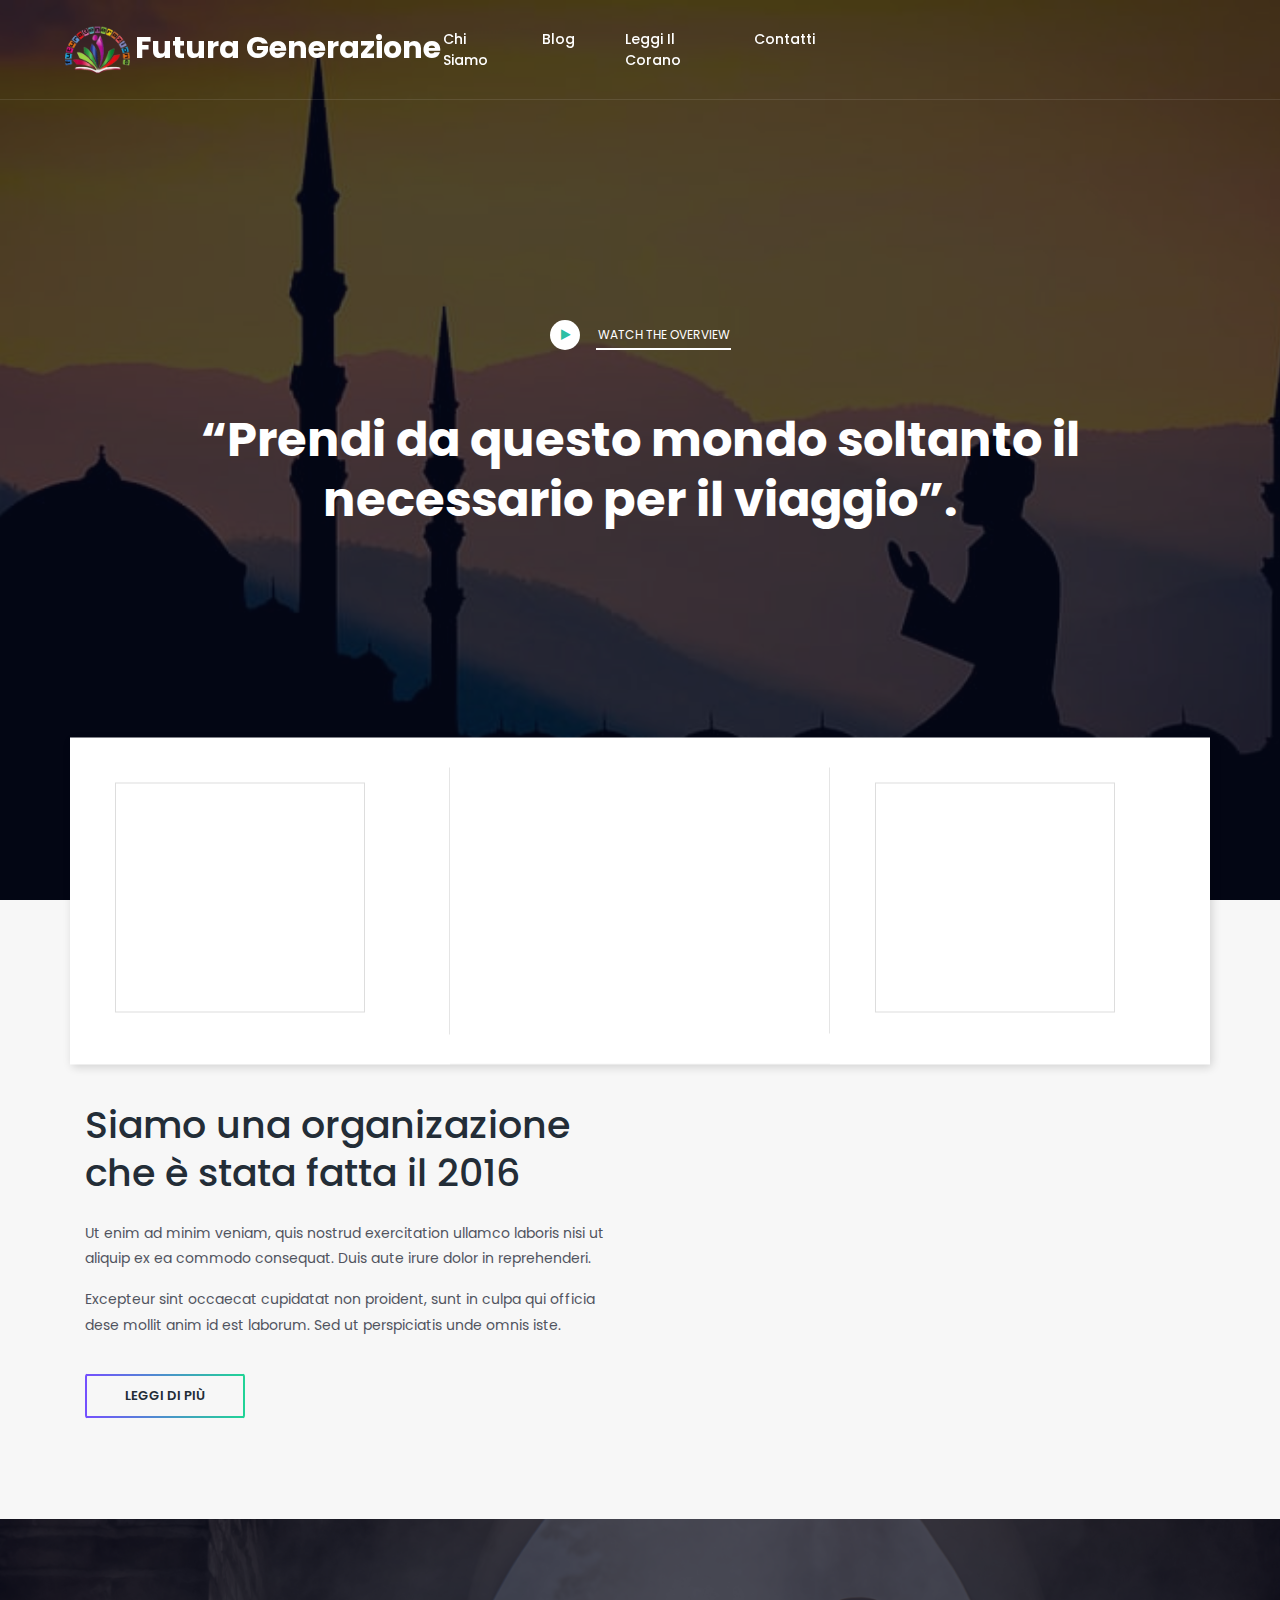
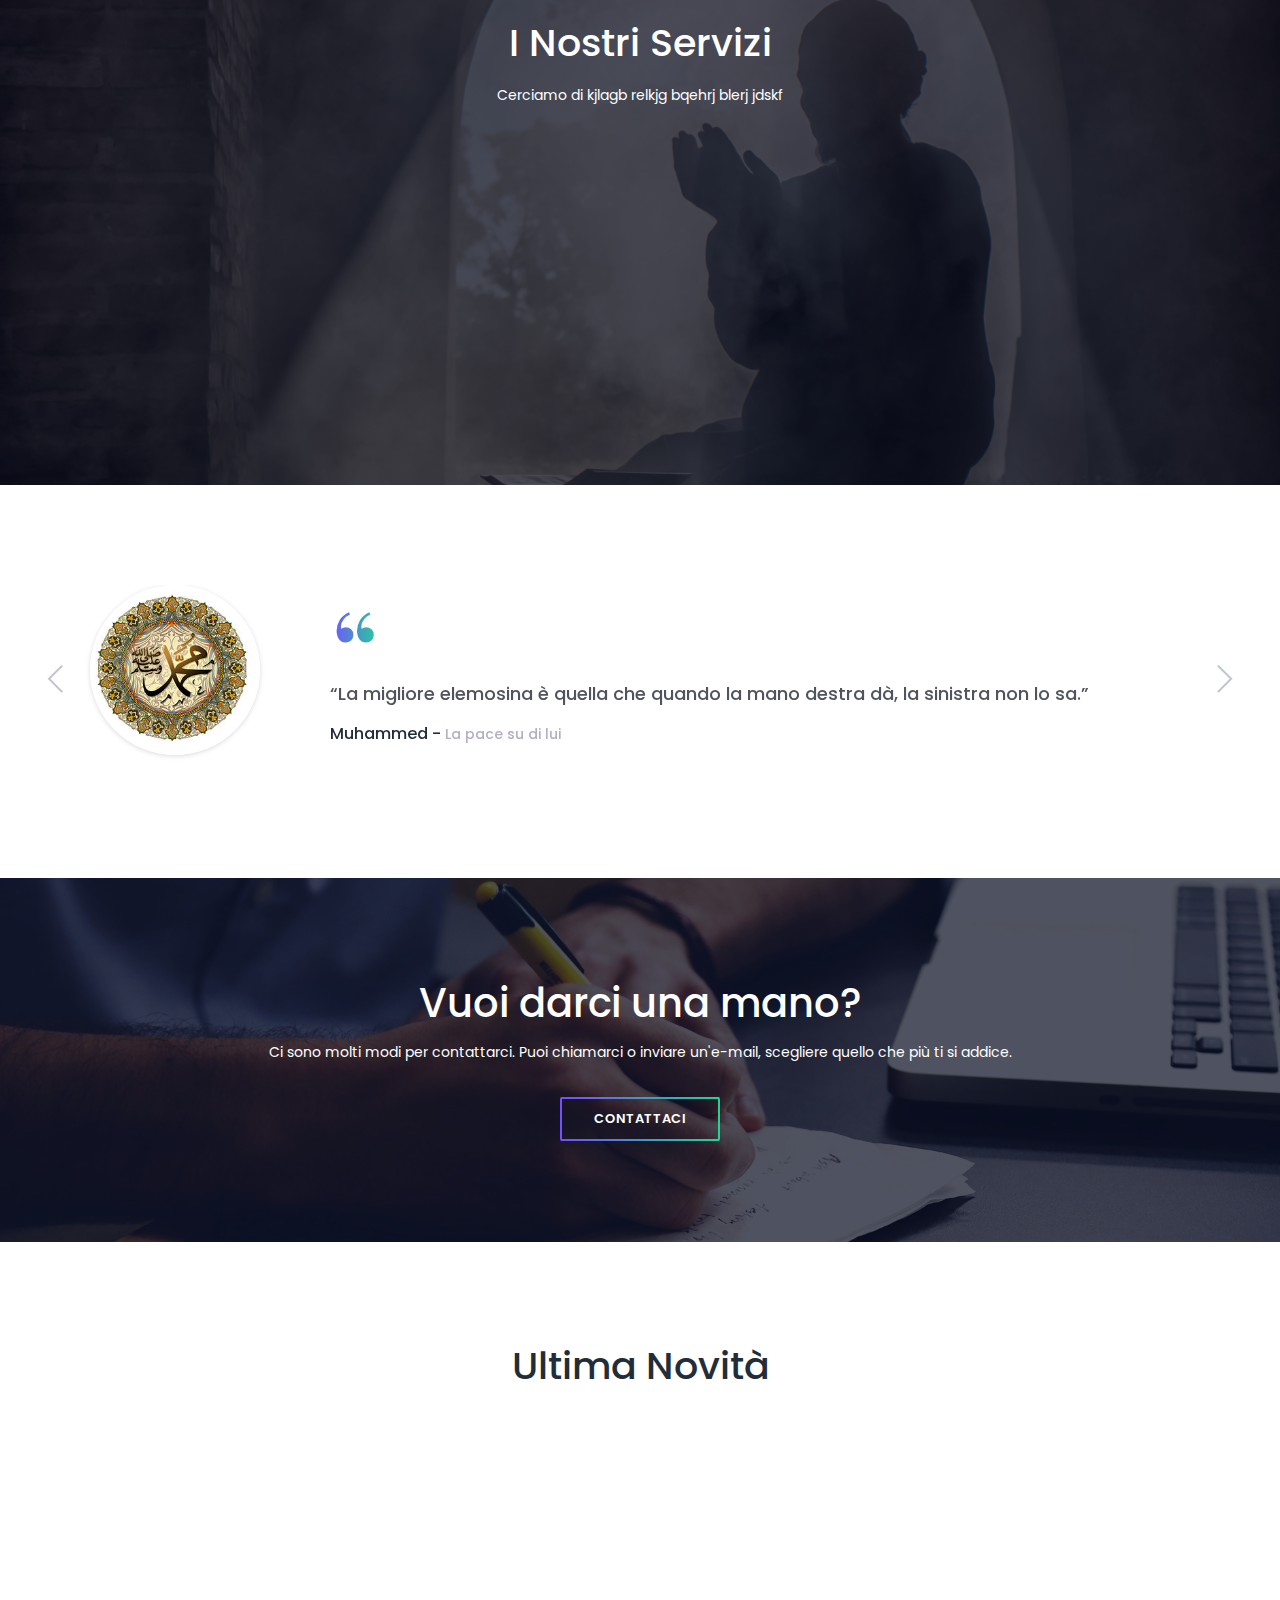
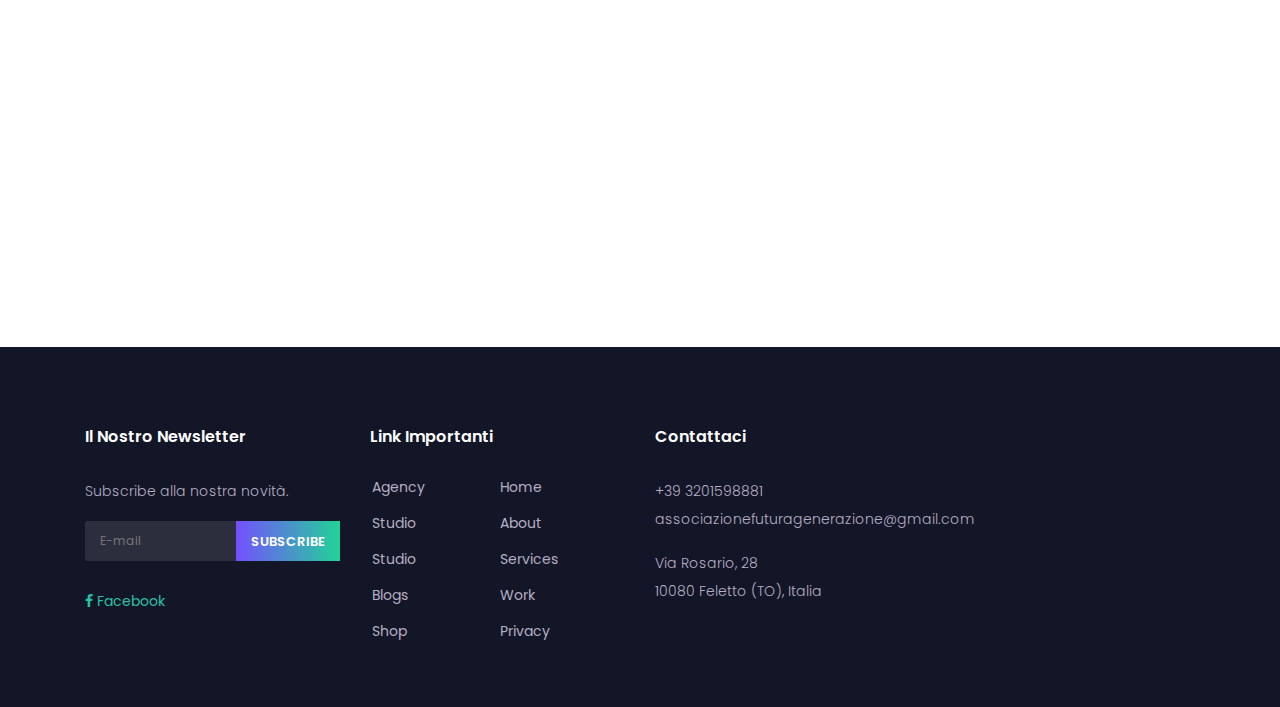
==== index.html @ f23ecdb4 "First commit" ====
<!DOCTYPE html>
<html lang="en">

<head>
    <meta charset="UTF-8">
    <meta name="description" content="">
    <meta http-equiv="X-UA-Compatible" content="IE=edge">
    <meta name="viewport" content="width=device-width, initial-scale=1, shrink-to-fit=no">
    <!-- The above 4 meta tags *must* come first in the head; any other head content must come *after* these tags -->

    <!-- Title -->
    <title>Futura Generazione</title>

    <!-- Favicon -->
    <link rel="icon" href="img/core-img/Logo3.png">

    <!-- Core Stylesheet -->
    <link href="style.css" rel="stylesheet">

    <!-- Responsive CSS -->
    <link href="css/responsive/responsive.css" rel="stylesheet">

</head>

<body>
    <!-- Preloader Start -->
    <div id="preloader">
        <div class="loader">
            <span class="inner1"></span>
            <span class="inner2"></span>
            <span class="inner3"></span>
        </div>
    </div>


    <!-- ***** Header Area Start ***** -->
    <header class="header_area" id="header">
        <div class="container-fluid h-100">
            <div class="row h-100">
                <div class="col-12 h-100">
                    <nav class="h-100 navbar navbar-expand-lg align-items-center">
                        <a id="futuraword" class="navbar-brand" href="index.html"><img id="futuralogo" src="img/bg-img/Logo3.png">Futura Generazione</a>
                        <button class="navbar-toggler" type="button" data-toggle="collapse" data-target="#fancyNav" aria-controls="fancyNav" aria-expanded="false" aria-label="Toggle navigation"><span class="ti-menu"></span></button>
                        <div class="collapse navbar-collapse" id="fancyNav">
                            <ul class="navbar-nav ml-auto">
                                <li class="nav-item active">
                                    <a class="nav-link" href="index.html">Chi Siamo</a>
                                </li>
                                <li class="nav-item">
                                    <a class="nav-link" href="#">Blog</a>
                                </li>
                                <li class="nav-item">
                                    <a class="nav-link" href="readquran.html">Leggi Il Corano</a>
                                </li>
                                <li class="nav-item">
                                    <a class="nav-link" href="#">Contatti</a>
                                </li>
                            </ul>
                            <!-- Search & Shop Btn Area -->
                            <div class="fancy-search-and-shop-area">
                                <iframe width="300" height="90" src="http://widget.quran24.fm" frameborder="0"></iframe>
                            </div>
                        </div>
                    </nav>
                </div>
            </div>
        </div>
    </header>
    <!-- ***** Header Area End ***** -->

    <!-- ***** Hero Area Start ***** -->
    <div class="fancy-hero-area bg-img bg-overlay animated-img" style="background-image: url(img/bg-img/hero-1.jpg);">
        <div class="container h-100">
            <div class="row h-100 align-items-center">
                <div class="col-12">
                    <div class="fancy-hero-content text-center">
                        <!-- Video Overview -->
                        <div class="video-overview">
 
                            <a href="https://www.youtube.com/watch?v=PDxKxnVZtgo" class="video--play--btn"><i class="fa fa-play" aria-hidden="true"></i> Watch The Overview</a>
                        </div>
                        <h2>“Prendi da questo mondo soltanto il necessario per il viaggio”.</h2>
                        <!-- <a href="#" class="btn fancy-btn fancy-active">Chi Siamo</a>
                        <a href="#" class="btn fancy-btn">Get a quote</a> -->
                    </div>
                </div>
            </div>
        </div>
    </div>
    <!-- ***** Hero Area End ***** -->

    <!-- ***** Top Feature Area Start ***** -->
    <div class="fancy-top-features-area bg-gray">
        <div class="container">
            <div class="row">
                <div class="col-12">
                    <div class="fancy-top-features-content">
                        <div class="row no-gutters">
                            <div class="col-12 col-md-4">
                                <div class="single-top-feature">
                                    <!-- <h5><i class="fa fa-thumbs-o-up" aria-hidden="true"></i> Like us on Facebook </h5> -->
                                    <!-- <img src="img/core-img/likeus.png"> -->
                                    <iframe id="g2hFrame" title="islamic-calendar" style="width: 250px; height: 230px; border: 1px solid #ddd;" scrolling="no" src="https://www.islamicfinder.org/islamic-calendar/widgetGregorian?type=Gregorian"> </iframe>
                                    <!-- <p>Excepteur sint occaecat cupidatat non proident, sunt in culpa qui officia deserunt mollit anim id est laborum. </p> -->
                                </div>
                            </div>
                            <div class="col-12 col-md-4">
                                <div class="single-top-feature">
                                    <!-- <h5><i class="fa fa-clock-o" aria-hidden="true"></i> Prayer Times</h5> -->
                                    <iframe src="https://timesprayer.com/widgets.php?frame=2&amp;lang=en&amp;name=turin&amp;method=3&amp;time=0" style="border: none; overflow: hidden; width: 280px; height:229px;"></iframe>
                                    <!-- <p>Excepteur sint occaecat cupidatat non proident, sunt in culpa qui officia deserunt mollit anim id est laborum. </p> -->
                                </div>
                            </div>
                            <div class="col-12 col-md-4">
                                <div class="single-top-feature">
                                    <!-- <h5><i class="fa fa-diamond" aria-hidden="true"></i> Quality</h5> -->
                                    <iframe style="width: 240px; height: 230px; border: 1px solid #ddd;" scrolling="yes" src="https://www.islamicfinder.org/specialislamicdays"> </iframe>
                                    <!-- <p>Excepteur sint occaecat cupidatat non proident, sunt in culpa qui officia deserunt mollit anim id est laborum. </p> -->
                                </div>
                            </div>
                        </div>
                    </div>
                </div>
            </div>
        </div>
    </div>
    <!-- ***** Top Feature Area End ***** -->

    <!-- ***** About Us Area Start ***** -->
    <section class="fancy-about-us-area bg-gray">
        <div class="container">
            <div class="row">
                <div class="col-12 col-lg-6">
                    <div class="about-us-text">
                        <h2>Siamo una organizazione che è stata fatta il 2016</h2>
                        <p>Ut enim ad minim veniam, quis nostrud exercitation ullamco laboris nisi ut aliquip ex ea commodo consequat. Duis aute irure dolor in reprehenderi.</p>
                        <p>Excepteur sint occaecat cupidatat non proident, sunt in culpa qui officia dese mollit anim id est laborum. Sed ut perspiciatis unde omnis iste.</p>
                        <a href="#" class="btn fancy-btn fancy-dark">Leggi di più</a>
                    </div>
                </div>

                <div class="col-12 col-lg-6 col-xl-5 ml-xl-auto">
                    <div class="about-us-thumb wow fadeInUp" data-wow-delay="0.5s">
                        <img src="img/bg-img/about-1.jpg" alt="">
                    </div>
                </div>
            </div>
        </div>
    </section>
    <!-- ***** About Us Area End ***** -->


    <!-- ***** Service Area Start ***** -->
    <section class="fancy-services-area bg-img bg-overlay section-padding-100-70" style="background-image: url(img/bg-img/hero-2.jpg)">
        <div class="container">
            <div class="row">
                <div class="col-12">
                    <div class="section-heading heading-white text-center">
                        <h2>I Nostri Servizi</h2>
                        <p>Cerciamo di kjlagb relkjg bqehrj blerj jdskf</p>
                    </div>
                </div>
            </div>

            <div class="row">
                <!-- Single Service -->
                <div class="col-12 col-md-4">
                    <div class="single-service-area text-center wow fadeInUp" data-wow-delay="0.5s">
                        <img class="quranico" src="img/core-img/kuran.webp" height="15px">
                        <h5>Insegnare il Corano</h5>
                        <p>Insegnare il Corano ai bambini asjkdb sdjaksf asdkjf jkfasdf.</p>
                    </div>
                </div>
                <!-- Single Service -->
                <div class="col-12 col-md-4">
                    <div class="single-service-area text-center wow fadeInUp" data-wow-delay="1s">
                        <img id="prayerico" src="img/core-img/prayer2.png" height="15px">
                        <h5>Un Posto Per Pregare</h5>
                        <p>Un posto disponibile per pregare e asdkj asdhjaks dasjdas jk.</p>
                    </div>
                </div>
                <!-- Single Service -->
                <div class="col-12 col-md-4">
                    <div class="single-service-area text-center wow fadeInUp" data-wow-delay="1.5s">
                        <img class="quranico" src="img/core-img/events.png" height="15px">
                        <h5>Eventi</h5>
                        <p>Noi faciamo eventi su asdljkf sdjafj adsfljh asdfjhas df lh.</p>
                    </div>
                </div>
            </div>
        </div>
    </section>
    <!-- ***** Service Area End ***** -->

    <!-- ***** Testimonials Area Start ***** -->
    <section class="fancy-testimonials-area section-padding-100">
        <div class="container">
            <div class="row">
                <div class="col-12">
                    <div class="testimonials-slides owl-carousel">
                        <!-- Single Testimonial -->
                        <div class="single-testimonial d-md-flex align-items-center">
                            <!-- Testimonial Thumb -->
                            <div class="testimonial-thumbnail">
                                <img src="img/core-img/mohammed.jpg" alt="">
                            </div>
                            <!-- Content -->
                            <div class="testimonilas-content">
                                <span class="playfair-font quote">“</span>
                                <h5>“La migliore elemosina è quella che quando la mano destra dà, la sinistra non lo sa.”</h5>
                                <h6>Muhammed - <span>La pace su di lui</span></h6>
                            </div>
                        </div>
                         <!-- Single Testimonial -->
                         <div class="single-testimonial d-md-flex align-items-center">
                            <!-- Testimonial Thumb -->
                            <div class="testimonial-thumbnail">
                                <img src="img/core-img/Allah.png" alt="">
                            </div>
                            <!-- Content -->
                            <div class="testimonilas-content">
                                <span class="playfair-font quote">“</span>
                                <h5>“In verità siamo stati Noi ad aver creato l'uomo e conosciamo ciò che gli sussurra l'animo suo. Noi siamo a lui più vicini della sua vena giugulare..”</h5>
                                <h6>Allah - <span> Il Compassionevole, il Misericordioso.</span></h6>
                            </div>
                        </div>
                         <!-- Single Testimonial -->
                         <div class="single-testimonial d-md-flex align-items-center">
                            <!-- Testimonial Thumb -->
                            <div class="testimonial-thumbnail">
                                <img src="img/core-img/Allah.png" alt="">
                            </div>
                            <!-- Content -->
                            <div class="testimonilas-content">
                                <span class="playfair-font quote">“</span>
                                <h5>“..io sono vicino! Rispondo all'appello di chi Mi chiama quando Mi invoca..”</h5>
                                <h6>Allah - <span> Il Compassionevole, il Misericordioso.</span></h6>
                            </div>
                        </div>
                        <!-- Single Testimonial -->
                        <div class="single-testimonial d-md-flex align-items-center">
                            <!-- Testimonial Thumb -->
                            <div class="testimonial-thumbnail">
                                <img src="img/core-img/mohammed.jpg" height="500" width="500" alt="">
                            </div>
                            <!-- Content -->
                            <div class="testimonilas-content">
                                <span class="playfair-font quote">“</span>
                                <h5>“Il paradiso si stende ai piedi delle madri.”</h5>
                                <h6>Muhammed - <span>La pace su di lui</span></h6>
                            </div>
                        </div>
                        <!-- Single Testimonial -->
                        <div class="single-testimonial d-md-flex align-items-center">
                            <!-- Testimonial Thumb -->
                            <div class="testimonial-thumbnail">
                                <img src="img/core-img/abu-bakr.detail.png" height="500" width="500" alt="">
                            </div>
                            <!-- Content -->
                            <div class="testimonilas-content">
                                <span class="playfair-font quote">“</span>
                                <h5>Uomini, chi adorava Muhammad, sappia che egli è morto; chi adorava Iddio, sappia che egli è vivente e immortale.</h5>
                                <h6>Abū Bakr - <span>Il primo califfo dell'Islam</span></h6>
                            </div>
                        </div>
                    </div>
                </div>
            </div>
        </div>
    </section>
    <!-- ***** Testimonials Area End ***** -->

    <!-- ***** CTA Area Start ***** -->
    <section class="fancy-cta-area bg-img bg-overlay section-padding-100" style="background-image: url(img/bg-img/hero-3.jpg)">
        <div class="container">
            <div class="row">
                <div class="col-12">
                    <div class="cta-content text-center">
                        <h2>Vuoi darci una mano?</h2>
                        <p>Ci sono molti modi per contattarci. Puoi chiamarci o inviare un'e-mail, scegliere quello che più ti si addice.</p>
                        <a href="#" class="btn fancy-btn">Contattaci</a>
                    </div>
                </div>
            </div>
        </div>
    </section>
    <!-- ***** CTA Area End ***** -->

    <!-- ***** Blog Area Start ***** -->
    <section class="fancy-blog-area section-padding-100-70">
        <div class="container">
            <div class="row">
                <div class="col-12">
                    <div class="section-heading text-center">
                        <h2>Ultima Novità</h2>
                        <!-- <p>We Are A Creative Digital Agency. Focused on Growing Brands Online</p> -->
                    </div>
                </div>
            </div>

            <div class="row">
                <!-- Single Blog -->
                <div class="col-12 col-md-4">
                    <div class="single-blog-area wow fadeInUp" data-wow-delay="0.5s">
                        <img src="img/blog-img/blog-1.jpg" alt="">
                        <div class="blog-content">
                            <h5><a href="#">Blog 1</a></h5>
                            <p>Questo blog parla di sajkdbd asd asf reg erg erg regr eger gtr ehjkr f ergfejk </p>
                            <a href="#">Leggi di più</a>
                        </div>
                    </div>
                </div>
                <!-- Single Blog -->
                <div class="col-12 col-md-4">
                    <div class="single-blog-area wow fadeInUp" data-wow-delay="1s">
                        <img src="img/blog-img/blog-2.jpg" alt="">
                        <div class="blog-content">
                            <h5><a href="#">Blog 2</a></h5>
                            <p>Questo blog parla di sajkdbd asd asf reg erg erg regr eger gtr ehjkr f ergfejk </p>
                            <a href="#">Learn More</a>
                        </div>
                    </div>
                </div>
                <!-- Single Blog -->
                <div class="col-12 col-md-4">
                    <div class="single-blog-area wow fadeInUp" data-wow-delay="1.5s">
                        <img src="img/blog-img/blog-3.jpg" alt="">
                        <div class="blog-content">
                            <h5><a href="#">Blog 3</a></h5>
                            <p>Questo blog parla di sajkdbd asd asf reg erg erg regr eger gtr ehjkr f ergfejk </p>
                            <a href="#">Learn More</a>
                        </div>
                    </div>
                </div>
            </div>
        </div>
    </section>
    <!-- ***** Blog Area End ***** -->

    <!-- ***** Footer Area Start ***** -->
    <footer class="fancy-footer-area fancy-bg-dark">
        <div class="footer-content section-padding-80-50">
            <div class="container">
                <div class="row">
                    <!-- Footer Widget -->
                    <div class="col-12 col-sm-6 col-lg-3">
                        <div class="single-footer-widget">
                            <h6>Il Nostro Newsletter</h6>
                            <p>Subscribe alla nostra novità.</p>
                            <form action="#" method="get">
                                <input type="search" name="search" id="footer-search" placeholder="E-mail">
                                <button type="submit">Subscribe</button>
                            </form>
                            <div class="footer-social-widegt d-flex align-items-center">
                                <a target="_blank" href="https://www.facebook.com/ASS-Futura-Generazione-%D8%A3%D8%AC%D9%8A%D8%A7%D9%84-%D8%A7%D9%84%D9%85%D8%B3%D8%AA%D9%82%D8%A8%D9%84-1099712286722534/"><i class="fa fa-facebook" aria-hidden="true"></i>   Facebook</a>
                               
                            </div>
                        </div>
                    </div>
                 
                    <!-- Footer Widget -->
                    <div class="col-12 col-sm-6 col-lg-3">
                        <div class="single-footer-widget">
                            <h6>Link Importanti</h6>
                            <nav>
                                <ul>
                                    <li><a href="#"><i class="fa fa-angle-double-right" aria-hidden="true"></i> Agency</a></li>
                                    <li><a href="#"><i class="fa fa-angle-double-right" aria-hidden="true"></i> Home</a></li>
                                    <li><a href="#"><i class="fa fa-angle-double-right" aria-hidden="true"></i> Studio</a></li>
                                    <li><a href="#"><i class="fa fa-angle-double-right" aria-hidden="true"></i> About</a></li>
                                    <li><a href="#"><i class="fa fa-angle-double-right" aria-hidden="true"></i> Studio</a></li>
                                    <li><a href="#"><i class="fa fa-angle-double-right" aria-hidden="true"></i> Services</a></li>
                                    <li><a href="#"><i class="fa fa-angle-double-right" aria-hidden="true"></i> Blogs</a></li>
                                    <li><a href="#"><i class="fa fa-angle-double-right" aria-hidden="true"></i> Work</a></li>
                                    <li><a href="#"><i class="fa fa-angle-double-right" aria-hidden="true"></i> Shop</a></li>
                                    <li><a href="#"><i class="fa fa-angle-double-right" aria-hidden="true"></i> Privacy</a></li>
                                </ul>
                            </nav>
                        </div>
                    </div>
                    <!-- Footer Widget -->
                    <div class="col-12 col-sm-6 col-lg-3">
                        <div class="single-footer-widget">
                            <h6>Contattaci</h6>
                            <p>+39 3201598881 <br>associazionefuturagenerazione@gmail.com
                            </p>
                            <p>Via Rosario, 28<br>10080 Feletto (TO), Italia</p>
                            
                        </div>
                    </div>
                </div>
            </div>
        </div>
 
                            
                        </div>
                    </div>
                </div>
            </div>
        </div>
    </footer>
    <!-- ***** Footer Area End ***** -->

    <!-- jQuery-2.2.4 js -->
    <script src="js/jquery/jquery-2.2.4.min.js"></script>
    <!-- Popper js -->
    <script src="js/bootstrap/popper.min.js"></script>
    <!-- Bootstrap-4 js -->
    <script src="js/bootstrap/bootstrap.min.js"></script>
    <!-- All Plugins js -->
    <script src="js/others/plugins.js"></script>
    <!-- Active JS -->
    <script src="js/active.js"></script>
</body>
---- style.css ----
/* =================================
***** [Core Stylesheet - v1.0] *****
================================= */

/* ----------------------------------------------
:: Template Name: Fancy - Creative Agency Template
:: Template Author: Colorlib
:: Template Author URI: https://colorlib.com
:: Version: v1.0.0
:: Last Updated: 12-08-2017
---------------------------------------------- */

/* ***** [Fonts: Popins + Playfair Display] ***** */

@import url('https://fonts.googleapis.com/css?family=Playfair+Display|Poppins:300,400,500,600,700');

/* ***** Import All CSS ***** */

@import 'css/bootstrap/bootstrap.min.css';
@import 'css/others/animate.css';
@import 'css/others/magnific-popup.css';
@import 'css/others/owl.carousel.min.css';
@import 'css/others/font-awesome.min.css';
@import 'css/others/elegant-font.css';
@import 'css/others/themify-icons.css';

/* --------------------
:: 1.0 Base CSS
-------------------- */

*,
ul,
li {
    margin: 0;
    padding: 0;
}

body {
    font-family: 'Poppins', sans-serif;
    position: relative;
    z-index: auto;
}

h1,
h2,
h3,
h4,
h5,
h6 {
    font-family: 'Poppins', sans-serif;
    font-weight: 500;
    color: #232d37;
    line-height: 1.25;
}

p {
    font-family: 'Poppins', sans-serif;
    color: #51545f;
    font-size: 14px;
    line-height: 2;
    font-weight: 400;
}

img {
    max-width: 100%;
    height: auto;
}
#futuralogo{
    margin-left: -10px;
    margin-right: 5px;
height: 50px;
}
.quranico{
    height: 70px;
}
#prayerico{
    height: 100px;
}
a,
a:hover,
a:focus,
a:active {
    font-family: 'Poppins', sans-serif;
    text-decoration: none;
    -webkit-transition-duration: 600ms;
    transition-duration: 600ms;
    outline: none;
}

li {
    list-style: none;
}

.fancy-table {
    display: table;
    height: 100%;
    left: 0;
    position: relative;
    top: 0;
    width: 100%;
    z-index: 2;
}

.fancy-table-cell {
    display: table-cell;
    vertical-align: middle;
}

.playfair-font {
    font-family: 'Playfair Display', serif;
}


@media only screen and (max-width: 1200px) {
    #futuraword {
      font-size: 0px;
    }
  }
/* Preloader CSS */

#preloader {
    overflow: hidden;
    /* background: #7450fe; */
    background: rgb(43,29,10);
    background: linear-gradient(0deg, rgba(43,29,10,1) 0%, rgba(0,3,1,1) 41%, rgba(0,0,0,1) 100%);

    /* background: -webkit-linear-gradient(to right, #7450fe, #21d397);
    background: -webkit-linear-gradient(left, #7450fe, #21d397);
    background: linear-gradient(to right, #7450fe, #21d397); */
    height: 100%;
    left: 0;
    position: fixed;
    top: 0;
    width: 100%;
    z-index: 999999;
}

.loader {
    width: 46px;
    position: relative;
    top: 50%;
    left: 50%;
    margin-top: -12px;
    margin-left: -23px;
    z-index: 9;
}

@-webkit-keyframes rotate {
    0% {
        -webkit-transform: translateY(0%);
    }
    30% {
        -webkit-transform: translateY(-0.25em);
    }
    50% {
        -webkit-transform: translateY(0%);
    }
    70% {
        -webkit-transform: translateY(0.25em);
    }
}

.loader .inner1,
.loader .inner2,
.loader .inner3 {
    display: inline-block;
    margin: 0.125em;
    width: 0.5em;
    height: 0.5em;
    border: 1px solid #fff;
    border-radius: 1em;
    background-color: #fff;
    -webkit-transform-origin: 50%;
    -webkit-animation-duration: 0.75s;
    -webkit-animation-name: rotate;
    -webkit-animation-iteration-count: infinite;
    -webkit-animation-timing-function: linear;
}

.loader .inner2 {
    -webkit-animation-delay: 0.1875s;
}

.loader .inner3 {
    -webkit-animation-delay: 0.375s;
}

/* Basic CSS */

.section-padding-120 {
    padding-top: 120px;
    padding-bottom: 120px;
}

.section-padding-120-0 {
    padding-top: 120px;
    padding-bottom: 0;
}

.section-padding-0-120 {
    padding-top: 0;
    padding-bottom: 120px;
}

.section-padding-100 {
    padding-top: 100px;
    padding-bottom: 100px;
}

.section-padding-100-70 {
    padding-top: 100px;
    padding-bottom: 70px;
}

.section-padding-100-0 {
    padding-top: 100px;
    padding-bottom: 0;
}

.section-padding-0-100 {
    padding-top: 0;
    padding-bottom: 100px;
}

.section-padding-200 {
    padding-top: 200px;
    padding-bottom: 200px;
}

.section-padding-200-0 {
    padding-top: 200px;
    padding-bottom: 0;
}

.section-padding-0-200 {
    padding-top: 0;
    padding-bottom: 200px;
}

.section-padding-80 {
    padding-top: 80px;
    padding-bottom: 80px;
}

.section-padding-80-50 {
    padding-top: 80px;
    padding-bottom: 50px;
}

#scrollUp {
    bottom: 10%;
    font-size: 18px;
    right: 5%;
    width: 40px;
    background-color: #5a5c68;
    color: #fff;
    text-align: center;
    height: 40px;
    line-height: 40px;
    border-radius: 2px 0 0 2px;
    border-radius: 50%;
    -webkit-transition-duration: 500ms;
    transition-duration: 500ms;
}

#scrollUp:hover {
    background-color: #7450fe;
}

.section-heading {
    position: relative;
    z-index: 1;
    margin-bottom: 55px;
}

.section-heading h2 {
    margin-bottom: 15px;
    font-size: 38px;
}

.section-heading.heading-white h2,
.section-heading.heading-white p {
    color: #fff;
}

.section-heading-line {
    width: 50px;
    height: 2px;
    background-color: #000;
    margin: 0 auto;
}

.bg-gray {
    background-color: #f7f7f7;
}

.fancy-bg-dark {
    background-color: #131627!important;
}

.bg-img {
    background-position: center center;
    background-size: cover;
}

.bg-overlay {
    position: relative;
    z-index: 1;
}

.bg-overlay:after {
    position: absolute;
    width: 100%;
    height: 100%;
    background-color: rgba(4, 8, 29, 0.7);
    content: '';
    z-index: -1;
    top: 0;
    left: 0;
}

.fancy-btn {
    color: #fff;
    font-size: 13px;
    font-weight: 600;
    text-transform: uppercase;
    line-height: 44px;
    padding: 0 15px;
    width: 160px;
    height: 46px;
    border-left: 2px solid #7450fe;
    border-right: 2px solid #21d397;
    box-sizing: border-box;
    background-position: 0 0, 0 100%;
    background-repeat: no-repeat;
    background-size: 100% 2px;
    background-image: -webkit-linear-gradient(left, #7450fe 0%, #21d397 100%), -webkit-linear-gradient(left, #7450fe 0%, #21d397 100%);
    background-image: linear-gradient(to right, #7450fe 0%, #21d397 100%), linear-gradient(to right, #7450fe 0%, #21d397 100%);
    -webkit-transition-duration: 1000ms;
    transition-duration: 1000ms;
    position: relative;
    z-index: 1;
}

.fancy-btn:after {
    color: #fff;
    -webkit-transition-duration: 500ms;
    transition-duration: 500ms;
    background: #7450fe;
    background: -webkit-linear-gradient(to right, #7450fe, #21d397);
    background: -webkit-linear-gradient(left, #7450fe, #21d397);
    background: linear-gradient(to right, #7450fe, #21d397);
    content: '';
    position: absolute;
    width: 100%;
    height: 100%;
    top: 0;
    left: 0;
    z-index: -1;
    border-radius: 2px;
    opacity: 0;
    -ms-filter: "progid:DXImageTransform.Microsoft.Alpha(Opacity=0)"
}

.fancy-btn:hover:after,
.fancy-btn.fancy-active:after {
    opacity: 1;
    -ms-filter: "progid:DXImageTransform.Microsoft.Alpha(Opacity=100)"
}

.fancy-btn.fancy-dark {
    color: #232d37;
}

.fancy-btn:hover,
.fancy-btn.fancy-dark:hover {
    color: #fff;
}

/* Header Area CSS */

#header-sticky-wrapper {
    position: absolute;
    width: 100%;
}

.header_area {
    background-color: transparent;
    position: fixed;
    width: 100%;
    z-index: 90;
    height: 100px;
    top: 0;
    left: 0;
    padding: 0 60px;
    border-bottom: 1px solid rgba(255, 255, 255, 0.1);
    -webkit-transition-duration: 500ms;
    transition-duration: 500ms;
}

.is-sticky .header_area {
    background-color: rgba(4, 8, 29, 0.85);
    position: fixed;
    width: 100%;
    z-index: 1000;
    top: 0;
    left: 0;
    border-bottom: 1px solid transparent;
}

.header_area .navbar-brand {
    padding: 0;
    margin-right: 0;
    font-size: 30px;
    color: #fff;
    font-weight: 700;
}

.header_area .navbar {
    padding: 0;
}

.navbar-expand-lg .navbar-nav .nav-link {
    padding-right: 25px;
    padding-left: 25px;
    color: #fff;
    font-size: 14px;
    font-weight: 500;
}

.fancy-search-and-shop-area {
    margin-left: 65px;
}

.fancy-search-and-shop-area > a {
    font-size: 16px;
    color: #fff;
}

.fancy-search-and-shop-area > a:first-child {
    margin-right: 30px;
}

.fancy-search-form {
    width: 100%;
    background-color: #fff;
    height: 100px;
    position: fixed;
    top: -130px;
    left: 0;
    padding: 0 65px;
    -webkit-transition-duration: 600ms;
    transition-duration: 600ms;
    box-shadow: 2px 3px 10px rgba(0, 0, 0, 0.1);
}

.search-form-on .fancy-search-form {
    top: 0;
    z-index: 2000;
}

.fancy-search-form form input {
    width: 100%;
    font-size: 36px;
    color: #b5aec4;
    background-color: transparent;
    border: none;
}

.search-close-btn {
    color: #2bc0a4;
    font-size: 30px;
    top: 8px;
    position: absolute;
    right: 0;
    width: 40px;
    height: 40px;
    text-align: center;
    cursor: pointer;
    z-index: 1;
}

/* hero area css */

.fancy-hero-area {
    position: relative;
    z-index: 10;
    width: 100%;
    height: 900px;
}

.video-overview > a {
    color: #fff;
    position: relative;
    z-index: 1;
    font-size: 12px;
    text-transform: uppercase;
    margin-bottom: 60px;
    display: inline-block;
}

.video-overview > a:after {
    background-color: #fff;
    width: calc(100% - 45px);
    right: -1px;
    bottom: 0;
    position: absolute;
    z-index: -1;
    content: '';
    height: 2px;
}

.video-overview > a > i {
    width: 30px;
    height: 30px;
    text-align: center;
    background-color: #fff;
    line-height: 30px;
    margin-right: 15px;
    border-radius: 50%;
    color: #2bc0a4;
}

.fancy-hero-content h2 {
    font-size: 48px;
    color: #fff;
    font-weight: 700;
    margin-bottom: 50px;
}

.animated-img {
    -webkit-animation: animated-image 20s ease infinite;
    animation: animated-image 20s ease infinite;
}

@-webkit-keyframes animated-image {
    0% {
        background-position: 0% 50%;
    }
    50% {
        background-position: 100% 20%;
    }
    100% {
        background-position: 0% 50%;
    }
}

@keyframes animated-image {
    0% {
        background-position: 0% 50%;
    }
    50% {
        background-position: 100% 20%;
    }
    100% {
        background-position: 0% 50%;
    }
}

/* Top Features Area CSS */

.fancy-top-features-area {
    position: relative;
    z-index: 99;
}

.fancy-top-features-content {
    position: absolute;
    width: 100%;
    z-index: 99;
    bottom: 50%;
    -webkit-transform: translateY(50%);
    transform: translateY(50%);
    left: 0;
    box-shadow: 2px 3px 10px rgba(0, 0, 0, 0.15);
    border-radius: 2px;
}

.single-top-feature {
    padding: 45px;
    background-color: #fff;
    position: relative;
    z-index: 1;
}

.single-top-feature:after {
    width: 1px;
    height: calc(100% - 60px);
    position: absolute;
    top: 30px;
    right: 0;
    content: '';
    background-color: #e5e5e5;
}

.fancy-top-features-content .col-12:last-child .single-top-feature:after {
    display: none;
}

.single-top-feature p {
    margin-bottom: 0;
}

.single-top-feature h5 i {
    color: #2bc0a4;
}

/* About Us Area CSS */

.fancy-about-us-area {
    padding-top: 200px;
    padding-bottom: 100px;
}

.about-us-text > h2 {
    font-size: 38px;
    margin-bottom: 25px;
}

.about-us-text > p {
    line-height: 1.8
}

.about-us-text > p:last-of-type {
    margin-bottom: 35px;
}

.about-us-thumb > img {
    border-radius: 5px;
}

/* Skills Area CSS */

.fancy-skills-area {
    position: relative;
    z-index: 2;
}

.skills-side-thumb {
    position: absolute;
    top: 50%;
    z-index: 99;
    left: 0;
    width: calc(50% - 15px);
    -webkit-transform: translateY(-50%);
    transform: translateY(-50%);
}

.barfiller {
    background: #e5e5e5;
    border: none;
    border-radius: 0;
    box-shadow: none;
    height: 8px;
    position: relative;
    width: 100%;
}

.barfiller .fill {
    display: block;
    position: relative;
    height: 100%;
    background: #7450fe;
    background: -webkit-linear-gradient(to right, #7450fe, #21d397);
    background: -webkit-linear-gradient(left, #7450fe, #21d397);
    background: linear-gradient(to right, #7450fe, #21d397);
    z-index: 1;
}

.barfiller .tipWrap {
    display: none;
}

.barfiller .tip {
    margin-top: -22px;
    font-size: 14px;
    color: #232d37;
    left: 0px;
    position: absolute;
    z-index: 2;
    background: transparent;
    font-weight: 600;
}

.barfiller .tip:after {
    display: none;
}

.single_progress_bar {
    margin-bottom: 35px;
}

.single_progress_bar:last-child {
    margin-bottom: 60px;
}

.single_progress_bar h6 {
    font-size: 14px;
    margin-bottom: 5px;
}

/* Service Area CSS */

.single-service-area {
    position: relative;
    z-index: 1;
    margin-bottom: 30px;
}

.single-service-area i {
    font-size: 40px;
    background: #7450fe;
    background: -webkit-linear-gradient(to right, #7450fe, #21d397);
    background: -webkit-linear-gradient(left, #7450fe, #21d397);
    background: linear-gradient(to right, #7450fe, #21d397);
    -webkit-background-clip: text;
    -webkit-text-fill-color: transparent;
    -webkit-transition-duration: 500ms;
    transition-duration: 500ms;
}

.single-service-area h5 {
    margin: 20px 0;
    color: #fff;
}

.single-service-area p {
    margin-bottom: 0;
    color: #fff;
}

.single-service-area:hover i {
    -webkit-transform: scale(1.2);
    transform: scale(1.2)
}

/* Testimonials Area CSS */

.testimonials-slides {
    position: relative;
    z-index: 1;
}

.testimonial-thumbnail {
    width: 170px;
    height: 170px;
    margin-right: 70px;
    -webkit-box-flex: 0;
    -ms-flex: 0 0 170px;
    flex: 0 0 170px;
    border-radius: 50%;
    background-color: #fff;
    box-shadow: 0 1px 5px rgba(0, 0, 0, 0.15);
    margin-left: 5px;
}

.testimonial-thumbnail img {
    border-radius: 50%;
    width: 100%;
    height: 100%;
}

.testimonilas-content span.quote {
    font-size: 120px;
    line-height: 1;
    background: #7450fe;
    background: -webkit-linear-gradient(to right, #7450fe, #21d397);
    background: -webkit-linear-gradient(left, #7450fe, #21d397);
    background: linear-gradient(to right, #7450fe, #21d397);
    -webkit-background-clip: text;
    -webkit-text-fill-color: transparent;
}

.testimonilas-content h5 {
    color: #51545f;
    font-size: 18px;
    line-height: 30px;
    margin-top: -30px;
    margin-bottom: 0;
}

.testimonilas-content h6 {
    margin-top: 15px;
}

.testimonilas-content h6 span {
    font-size: 14px;
    color: #b5aec4;
}

.testimonials-slides .owl-prev,
.testimonials-slides .owl-next {
    width: 30px;
    height: 50px;
    line-height: 50px;
    text-align: center;
    font-size: 30px;
    position: absolute;
    top: 50%;
    margin-top: -25px;
    left: -4%;
    color: #c2c1ca;
    z-index: 9;
}

.testimonials-slides .owl-next {
    left: auto;
    right: -4%;
}

/* CTA Area CSS */

.cta-content h2 {
    font-size: 40px;
    color: #fff;
    margin-bottom: 10px;
}

.cta-content p {
    color: #fff;
    margin-bottom: 30px;
}

/* Blog Area CSS */

.single-blog-area {
    border: 1px solid #ebebeb;
    margin-bottom: 30px;
    position: relative;
    z-index: 1;
    -webkit-transition-duration: 500ms;
    transition-duration: 500ms;
}

.single-blog-area:hover {
    background-color: #fff;
    box-shadow: 2px 8px 40px rgba(0, 0, 0, 0.1)
}

.blog-content {
    padding: 30px;
}

.blog-content h5 a {
    font-size: 18px;
    color: #232d37;
}

.blog-content > a {
    display: block;
    font-size: 14px;
    text-transform: capitalize;
    color: #2bc0a4;
    text-decoration: underline;
    font-weight: 400;
}

.blog-content > a:hover {
    color: #7450fe;
}

/* Footer Area CSS */

.single-footer-widget {
    margin-bottom: 30px;
}

.single-footer-widget h6 {
    color: #fff;
    margin-bottom: 30px;
    font-weight: 600;
}

.single-footer-widget > p {
    color: #b5aec4;
    font-weight: 300;
}

.single-footer-widget form {
    position: relative;
    z-index: 1;
}

.single-footer-widget form > input {
    width: 100%;
    height: 40px;
    padding: 0 15px;
    color: #b5aec4;
    border: none;
    background-color: #2b2e3d;
    border-radius: 2px;
    font-size: 12px;
}

.single-footer-widget form > button {
    padding: 5px 15px;
    border: none;
    position: absolute;
    top: 0;
    right: 0;
    font-size: 13px;
    z-index: 5;
    height: 40px;
    color: #fff;
    text-transform: uppercase;
    font-weight: 600;
    background: #7450fe;
    background: -webkit-linear-gradient(to right, #7450fe, #21d397);
    background: -webkit-linear-gradient(left, #7450fe, #21d397);
    background: linear-gradient(to right, #7450fe, #21d397);
}

.footer-social-widegt {
    margin-top: 30px;
}

.footer-social-widegt > a {
    color: #2bc0a4;
    font-size: 14px;
    -webkit-box-flex: 1;
    -ms-flex: 1;
    flex: 1;
}

.footer-social-widegt > a:hover {
    color: #7450fe;
}

.single-tweet a {
    color: #b5aec4;
    font-size: 14px;
    font-weight: 400;
    display: block;
    line-height: 1.9;
}

.single-tweet a > i {
    color: #2bc0a4;
}

.single-tweet span {
    font-size: 12px;
    color: #b5aec4;
}

.single-footer-widget ul li {
    display: inline-block;
    width: 50%;
    float: left;
    overflow: hidden
}

.single-footer-widget ul li a {
    font-size: 14px;
    color: #b5aec4;
    font-weight: 400;
    margin-bottom: 15px;
    display: block;
    margin-left: -10px;
}

.single-footer-widget ul li a:hover {
    margin-left: 5px;
    color: #2bc0a4;
}

.footer-copywrite-area {
    background-color: #04081d;
    height: 50px;
}

.copywrite-text p {
    margin: 0;
}

.copywrite-text p > a {
    font-weight: 300;
    color: #b5aec4;
}

.footer-nav ul li {
    display: inline-block;
    float: left;
}

.footer-nav ul li a {
    font-size: 14px;
    font-weight: 400;
    color: #b5aec4;
    display: block;
    padding: 0 20px;
}

/* Breadcumb Area CSS */

.fancy-breadcumb-area {
    width: 100%;
    height: 400px;
    position: relative;
    z-index: 1;
}

.breadcumb-content {
    padding-top: 100px;
}

.breadcumb-content h2 {
    color: #fff;
    font-size: 48px;
}

.breadcumb-content p {
    color: #fff;
    font-size: 18px;
    margin-bottom: 0;
}

/* Google Map */

#googleMap {
    width: 100%;
    height: 525px;
    box-shadow: 0 15px 25px rgba(0, 0, 0, 0.1);
    margin-bottom: 70px;
}

.follow-us-area {
    margin-top: 40px;
}

.follow-us-area h2 {
    margin-bottom: 25px;
}

.follow-us-area > a {
    width: 40px;
    height: 40px;
    display: inline-block;
    background-color: #ddd;
    text-align: center;
    line-height: 40px;
    border-radius: 50%;
    color: #fff;
    margin-right: 10px;
}

.contact-details-area > p {
    font-size: 16px;
}

.follow-us-area > a.facebook {
    background-color: #3a61c9;
}

.follow-us-area > a.twitter {
    background-color: #41a1f6;
}

.follow-us-area > a.google-plus {
    background-color: #fb4343;
}

.follow-us-area > a.instagram {
    background-color: #8f6247;
}

.contact-form .form-control {
    width: 100%;
    height: 50px;
    border-radius: 2px;
    color: #b5aec4;
    border: 1px solid #ebebeb;
}

.contact-form .form-control:focus {
    border: 1px solid #7f7f7f;
}

.contact-form textarea.form-control {
    height: 80px;
}

.breadcrumb {
    margin-bottom: 0;
    padding: 0;
    background-color: transparent;
    text-align: center;
}

.breadcrumb li a {
    color: #fff;
}

/* Blog Page CSS */

.single-post-share-info > a {
    width: 30px;
    height: 30px;
    display: block;
    margin-bottom: 20px;
    text-align: center;
    background-color: #ddd;
    line-height: 30px;
    border-radius: 50%;
    font-size: 14px;
    color: #fff;
}

.single-post-share-info > a.facebook {
    background-color: #4c65a8;
}

.single-post-share-info > a.twitter {
    background-color: #4c65a8;
}

.single-post-share-info > a.googleplus {
    background-color: #f43535;
}

.single-post-share-info > a.instagram {
    background-color: #8f6247;
}

.single-post-share-info > a.pinterest {
    background-color: #f0c605;
}

.post-thumb {
    margin-bottom: 30px;
}

.post-content > p {
    font-size: 16px;
}

.fancy-blockquote {
    width: 100%;
    margin-bottom: 30px;
    position: relative;
    z-index: 1;
    padding-left: 70px;
}

.fancy-blockquote span.quote {
    font-size: 100px;
    position: absolute;
    line-height: 1;
    top: -15px;
    left: 0;
    color: #2bc0a4
}

.fancy-blockquote h5 {
    line-height: 1.5;
    font-size: 18px;
    font-weight: 400;
}

.fancy-blockquote h6 {
    font-weight: 400;
}

.fancy-blockquote h6 span {
    color: #b5aec4;
    font-size: 14px;
}

.single-widget-area .widget-title h5 {
    font-size: 22px;
    margin-bottom: 25px;
}

.post-contents {
    border-bottom: 1px solid #ebebeb;
    padding-bottom: 10px;
    margin-bottom: 15px;
    display: block;
}

.post-contents a h6 {
    line-height: 1.5;
}

.post-contents > a.post-date {
    font-size: 14px;
    color: #b5aec4;
}

.categories-widget ul > li > a {
    color: #1e1e27;
    font-weight: 400;
    display: -webkit-box;
    display: -ms-flexbox;
    display: flex;
    -webkit-box-align: center;
    -ms-flex-align: center;
    align-items: center;
}

.categories-widget ul > li > a > i {
    font-size: 8px;
    color: #2bc0a4;
    margin-right: 10px;
}

.tags-widget > a {
    background-color: #ebebeb;
    padding: 10px 15px 7px;
    display: inline-block;
    font-size: 12px;
    color: #51545f;
    text-transform: uppercase;
    margin-bottom: 5px;
    line-height: 1;
}

.tags-widget > a:hover {
    background-color: #7450fe;
    color: #fff;
}
---- css/responsive/responsive.css ----
@media (min-width: 992px) and (max-width: 1199px) {
    .navbar-expand-lg .navbar-nav .nav-link {
        padding-right: 15px;
        padding-left: 15px;
    }
    .testimonials-slides .owl-prev {
        left: -3%;
    }

    .testimonials-slides .owl-next {
        right: -3%;
    }
    .fancy-skills-area {
        padding: 100px;
    }
    .breadcumb-content h2 {
        font-size: 40px;
    }
}

@media (min-width: 768px) and (max-width: 991px) {
    .header_area {
        height: 70px;
        padding: 0 30px;
    }
    .navbar-toggler {
        border: 2px solid #fff;
        margin: 18px 0;
    }
    .navbar-toggler span {
        color: #fff;
    }
    #fancyNav {
        background: #7450fe;
        background: -webkit-linear-gradient(to right, #7450fe, #21d397);
        background: -webkit-linear-gradient(left, #7450fe, #21d397);
        background: linear-gradient(to right, #7450fe, #21d397);
        padding: 15px;
        border-radius: 0 0 3px 3px;
        margin-top: -2px;
    }
    .fancy-search-and-shop-area {
        margin-left: 30px;
        margin-top: 15px;
    }
    .fancy-search-form {
        height: 70px;
        padding: 0 30px;
    }
    .fancy-search-form form input {
        font-size: 30px;
    }
    .search-close-btn {
        top: 4px;
    }
    .fancy-hero-content h2 {
        font-size: 36px;
    }
    .fancy-hero-area {
        height: 800px;
    }
    .about-us-thumb {
        margin-top: 50px;
    }
    .fancy-skills-area {
        padding: 100px 0;
    }
    .section-heading h2 {
        font-size: 30px;
    }
    .testimonials-slides .owl-prev {
        left: -2%;
    }
    .testimonials-slides .owl-next {
        right: -2%;
    }
    .footer-nav ul li a {
        padding: 0 5px;
    }
    .breadcumb-content h2 {
        font-size: 36px;
    }
    .blog-sidebar {
        margin-top: 100px;
    }
}

@media (min-width: 320px) and (max-width: 767px) {
    .header_area {
        height: 70px;
        padding: 0 15px;
    }
    .navbar-toggler {
        border: 2px solid #fff;
        margin: 18px 0;
    }
    .navbar-toggler span {
        color: #fff;
    }
    #fancyNav {
        background: #7450fe;
        background: -webkit-linear-gradient(to right, #7450fe, #21d397);
        background: -webkit-linear-gradient(left, #7450fe, #21d397);
        background: linear-gradient(to right, #7450fe, #21d397);
        padding: 15px 0;
        border-radius: 0 0 3px 3px;
        margin-top: -2px;
    }
    .fancy-search-and-shop-area {
        margin-left: 30px;
        margin-top: 15px;
    }
    .fancy-search-form {
        height: 70px;
        padding: 0 30px;
    }
    .fancy-search-form form input {
        font-size: 30px;
    }
    .search-close-btn {
        top: 4px;
    }
    .fancy-hero-content h2 {
        font-size: 24px;
        margin-bottom: 30px;
    }
    .video-overview > a {
        margin-bottom: 30px;
    }
    .single-top-feature {
        padding: 15px;
    }
    .fancy-btn {
        width: 140px;
    }
    .fancy-top-features-content {
        position: relative;
        bottom: -100px;
        -webkit-transform: translateY(0%);
                transform: translateY(0%);
    }
    .about-us-text > h2 {
        font-size: 24px;
    }
    .about-us-thumb {
        margin-top: 50px;
    }
    .fancy-hero-area {
        height: 600px;
    }
    .fancy-skills-area {
        padding: 100px 0;
    }
    .skills-side-thumb {
        position: relative;
        width: calc(100% - 15px);
        -webkit-transform: translateY(0%);
                transform: translateY(0%);
        margin-bottom: 50px;
    }
    .footer-copywrite-area {
        height: 100px;
    }
    .copywrite-text p {
        font-size: 12px;
        text-align: center;
        margin-right: 30px;
    }
    .footer-nav ul li a {
        font-size: 12px;
        text-align: center;
        padding: 0 10px 0 0;
    }
    .testimonials-slides .owl-prev {
        left: -2%;
    }
    .testimonials-slides .owl-next {
        right: -2%;
    }
    .contact-form-area {
        margin-top: 100px;
    }
    .breadcumb-content h2 {
        font-size: 24px;
    }
    .blog-sidebar {
        margin-top: 100px;
    }
}
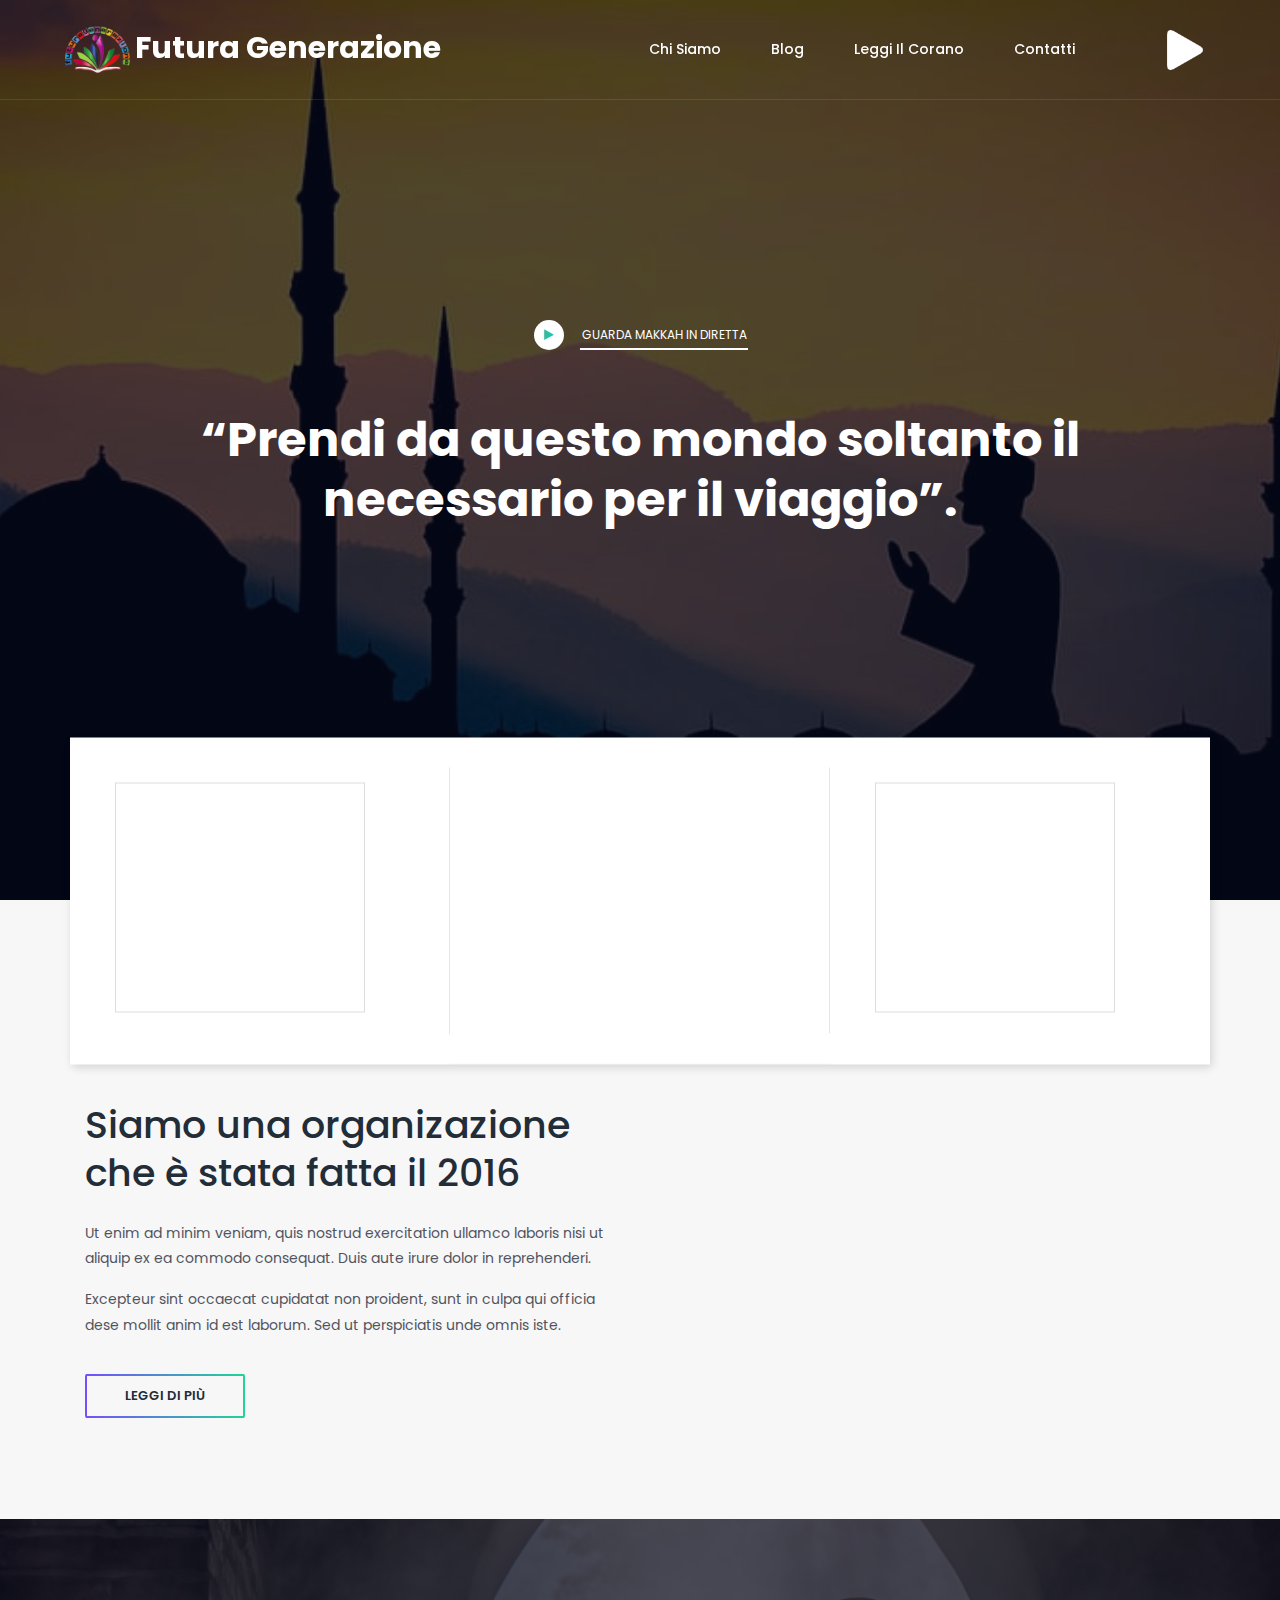
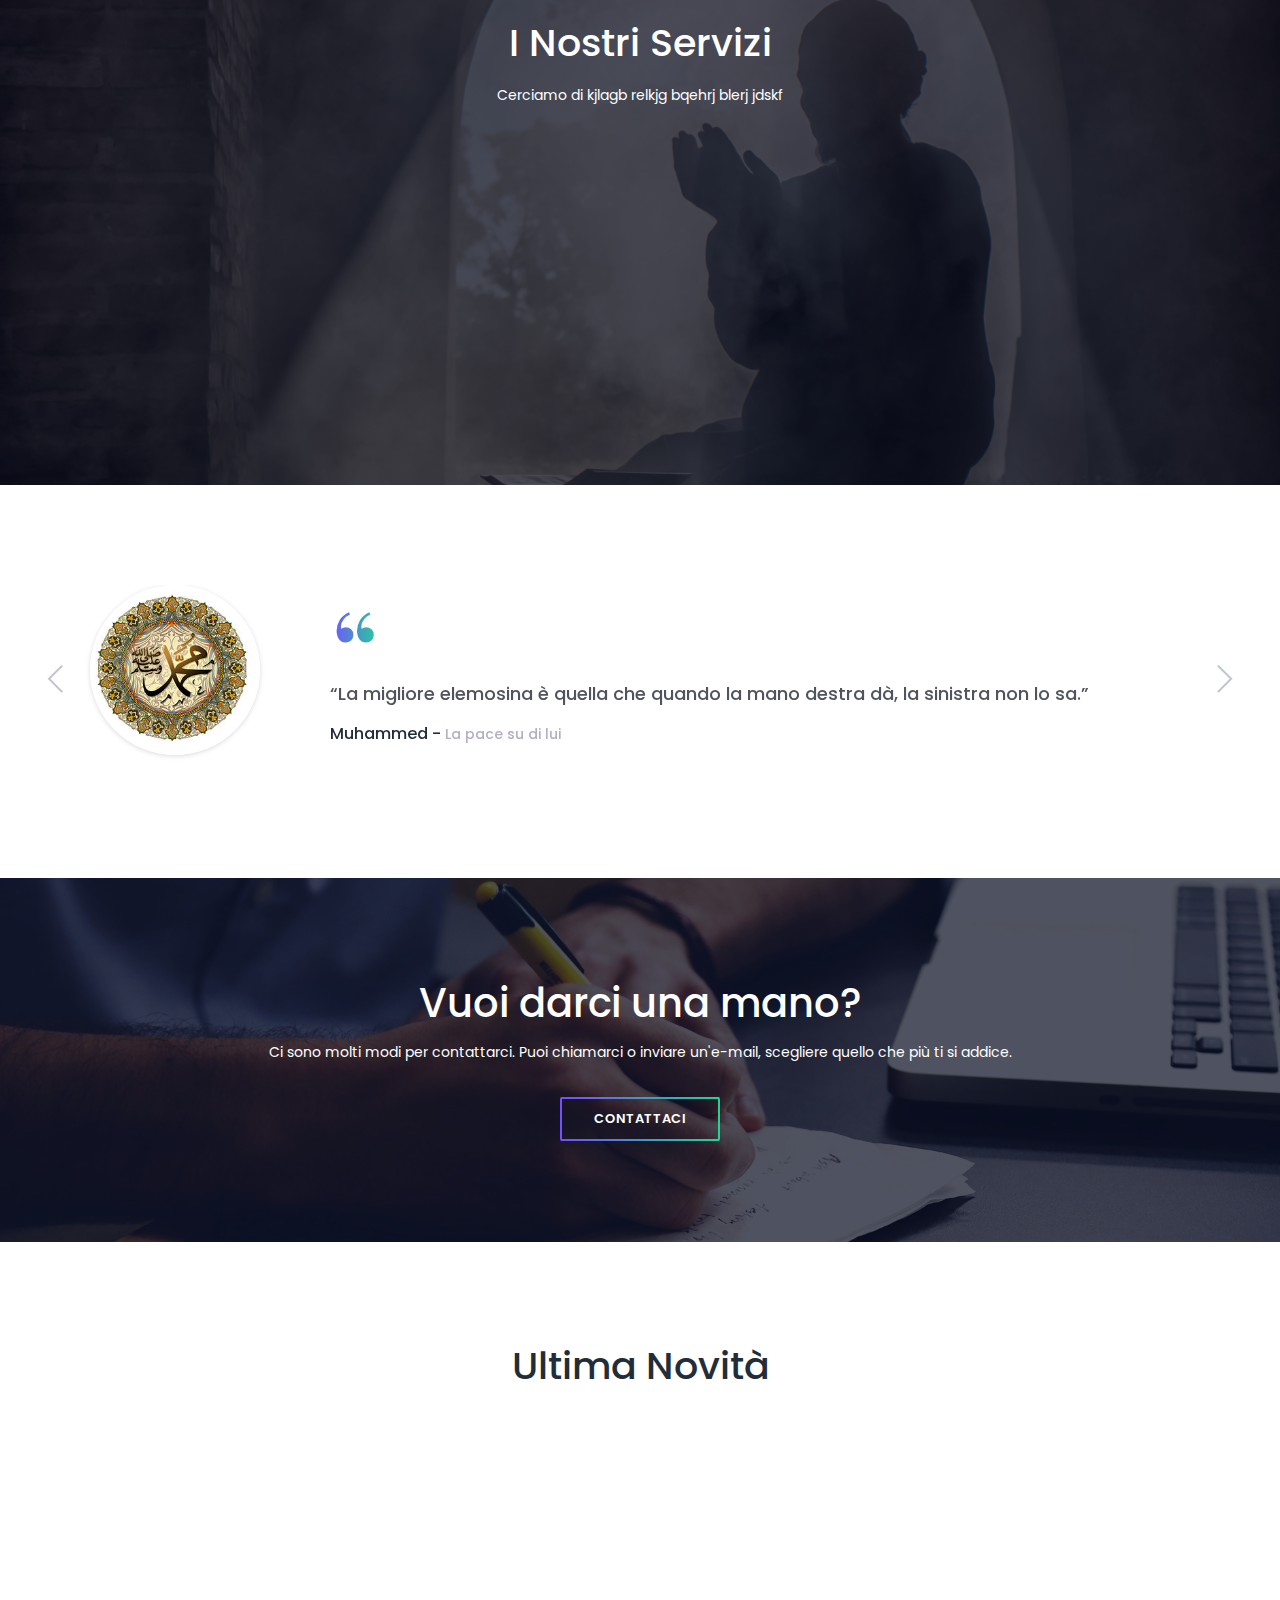
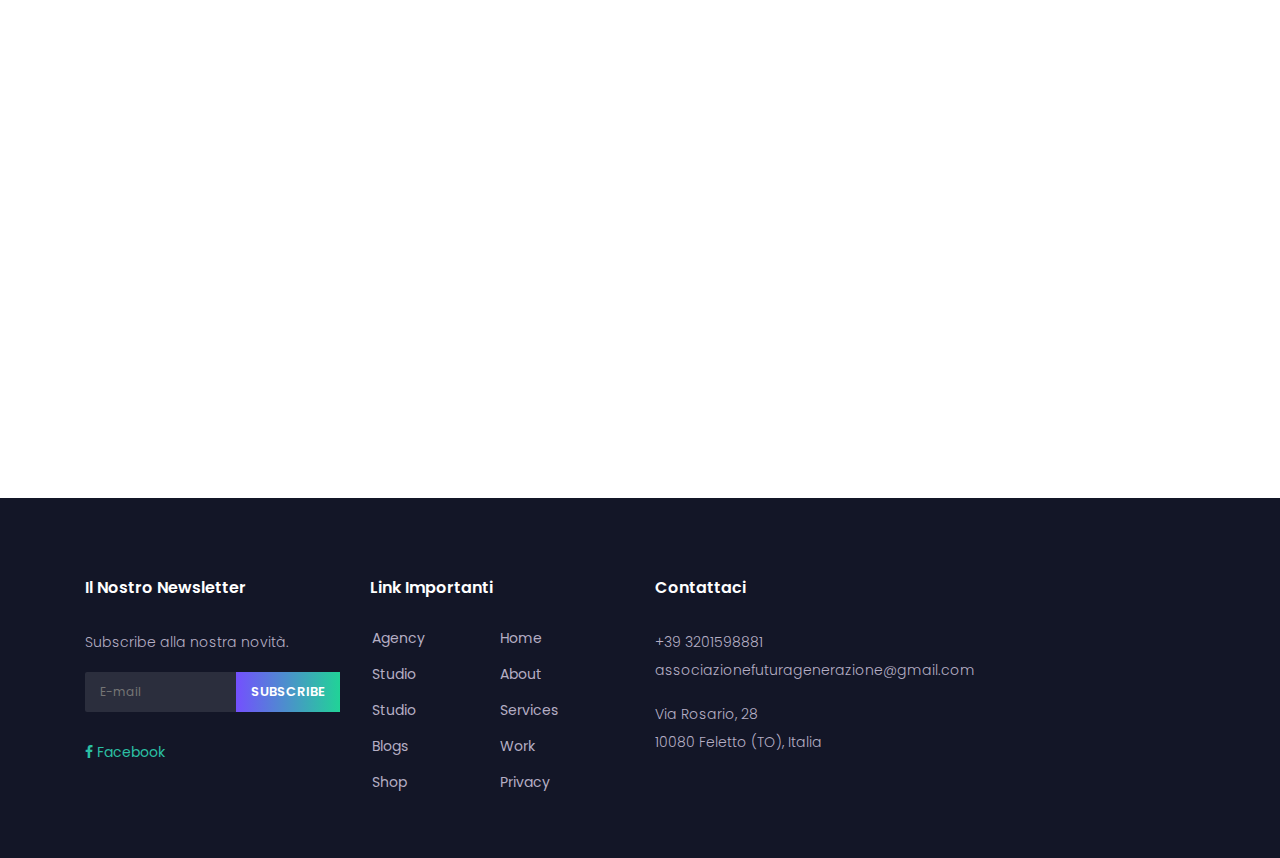
==== commit 667a12f5: "remove unused files" ====
--- a/index.html
+++ b/index.html
@@ -19,6 +19,7 @@
 
     <!-- Responsive CSS -->
     <link href="css/responsive/responsive.css" rel="stylesheet">
+    <link href="css/others/readquran.css" rel="stylesheet">
 
 </head>
 
@@ -58,7 +59,9 @@
                             </ul>
                             <!-- Search & Shop Btn Area -->
                             <div class="fancy-search-and-shop-area">
-                                <iframe width="300" height="90" src="http://widget.quran24.fm" frameborder="0"></iframe>
+                                <!-- <iframe width="300" height="90" src="http://widget.quran24.fm" frameborder="0"></iframe> -->
+                                <image id="quranButton" width="40px" src="img/btns/play.png"/>
+                     
                             </div>
                         </div>
                     </nav>
@@ -77,7 +80,7 @@
                         <!-- Video Overview -->
                         <div class="video-overview">
  
-                            <a href="https://www.youtube.com/watch?v=PDxKxnVZtgo" class="video--play--btn"><i class="fa fa-play" aria-hidden="true"></i> Watch The Overview</a>
+                            <a href="https://www.youtube.com/watch?v=k2gOsvK8XNM" class="video--play--btn"><i class="fa fa-play" aria-hidden="true"></i> GUARDA Makkah IN DIRETTA</a>
                         </div>
                         <h2>“Prendi da questo mondo soltanto il necessario per il viaggio”.</h2>
                         <!-- <a href="#" class="btn fancy-btn fancy-active">Chi Siamo</a>
@@ -411,4 +414,7 @@
     <script src="js/others/plugins.js"></script>
     <!-- Active JS -->
     <script src="js/active.js"></script>
+    <!-- Quran -->
+    <script src="js/others/quran.js"></script>
+
 </body>--- a/style.css
+++ b/style.css
@@ -2,13 +2,6 @@
 ***** [Core Stylesheet - v1.0] *****
 ================================= */
 
-/* ----------------------------------------------
-:: Template Name: Fancy - Creative Agency Template
-:: Template Author: Colorlib
-:: Template Author URI: https://colorlib.com
-:: Version: v1.0.0
-:: Last Updated: 12-08-2017
----------------------------------------------- */
 
 /* ***** [Fonts: Popins + Playfair Display] ***** */
 
--- a/css/others/readquran.css
+++ b/css/others/readquran.css
@@ -0,0 +1,17 @@
+body{
+    margin: 0;
+    padding: 0;
+}
+iframe{
+    margin:0;
+    height: 100%;
+    overflow: hidden;
+}
+#backbtn{
+    position: absolute;
+    top: 0;
+    left: 0;
+}
+#quranButton{
+    filter:  brightness(0) invert(1);
+}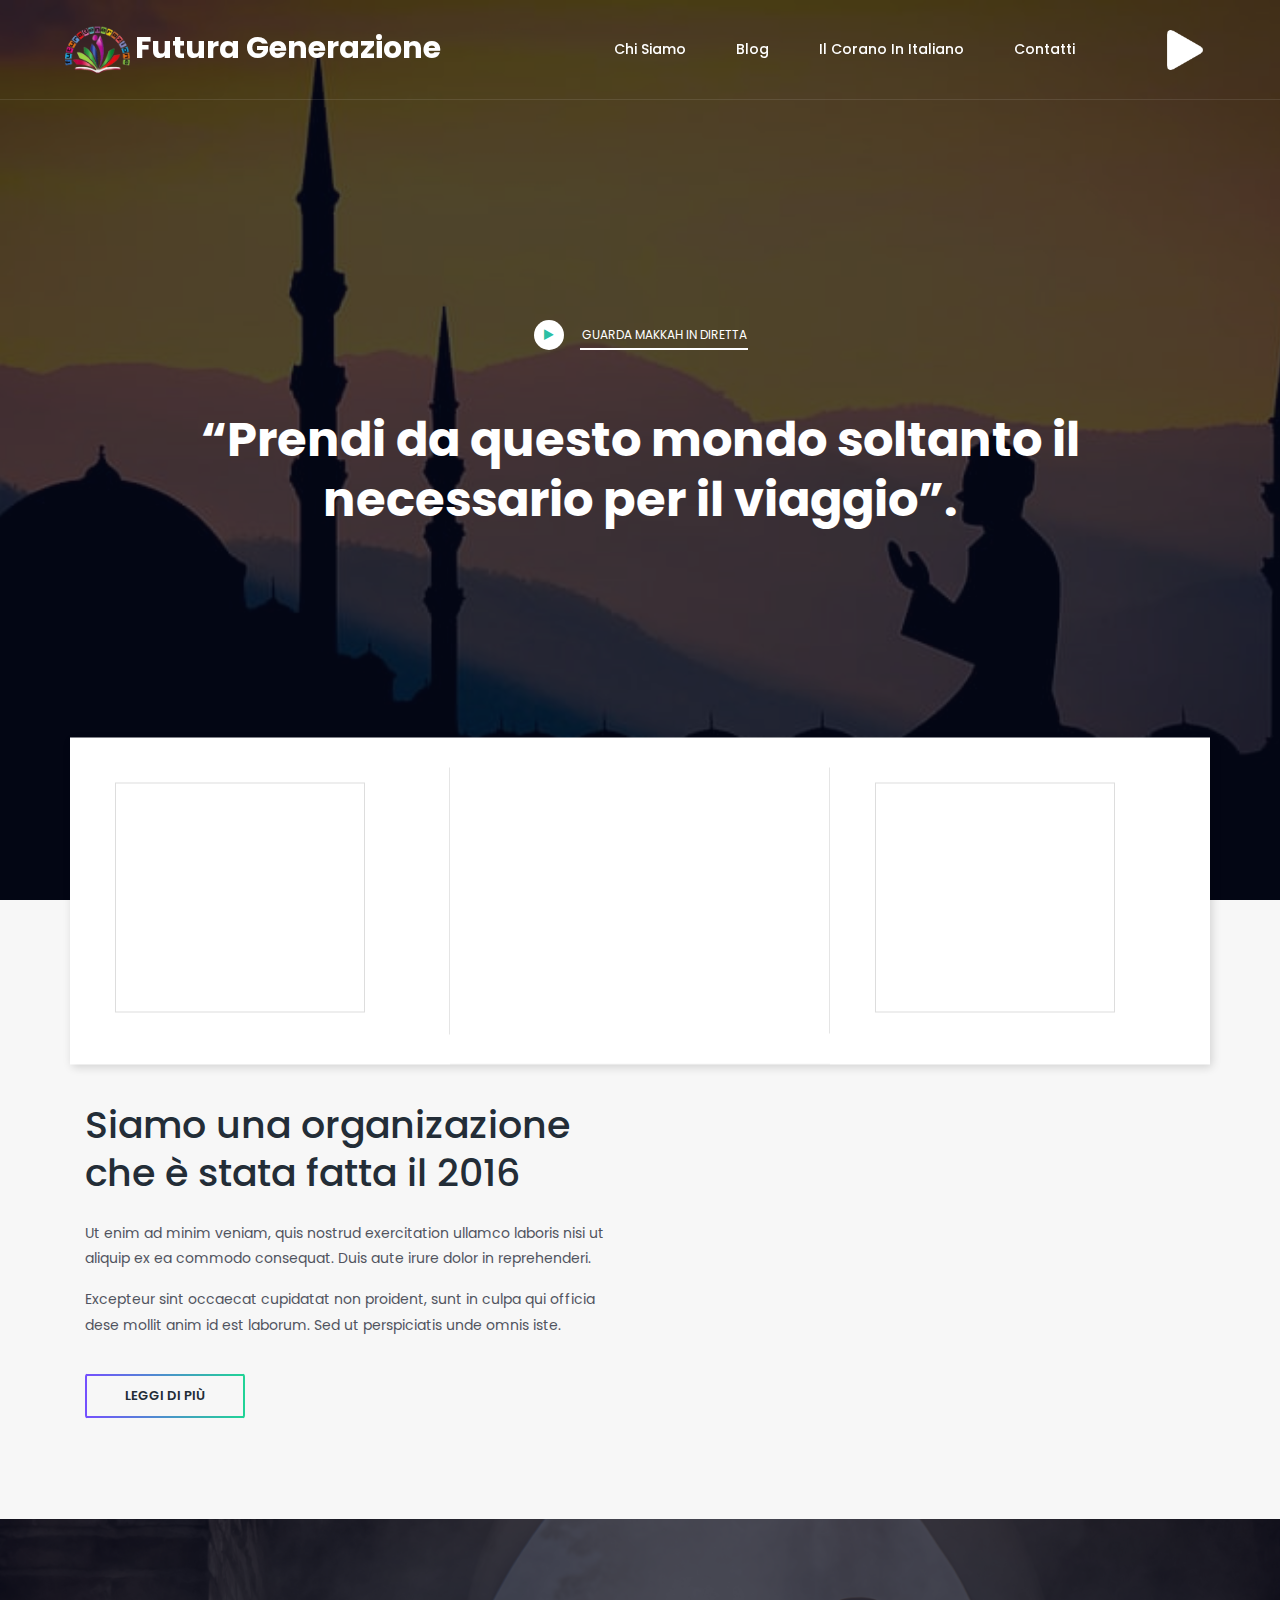
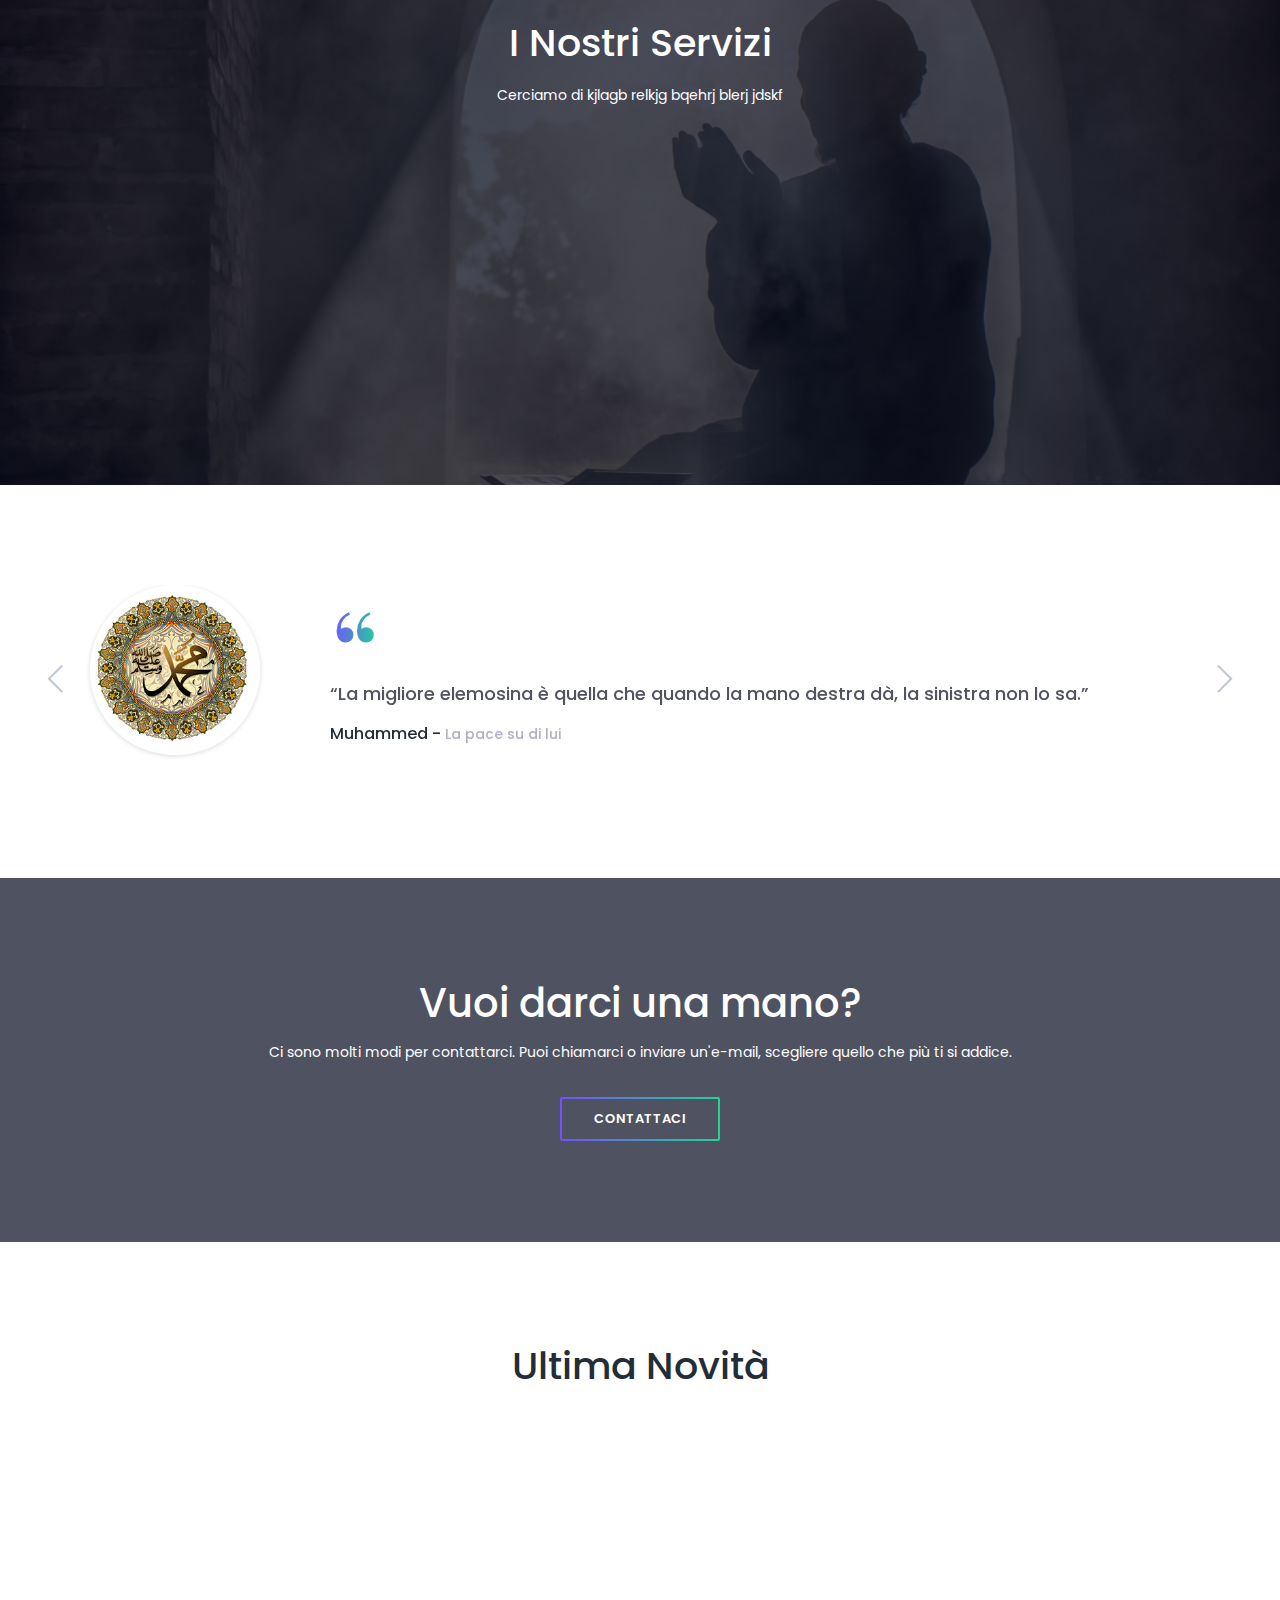
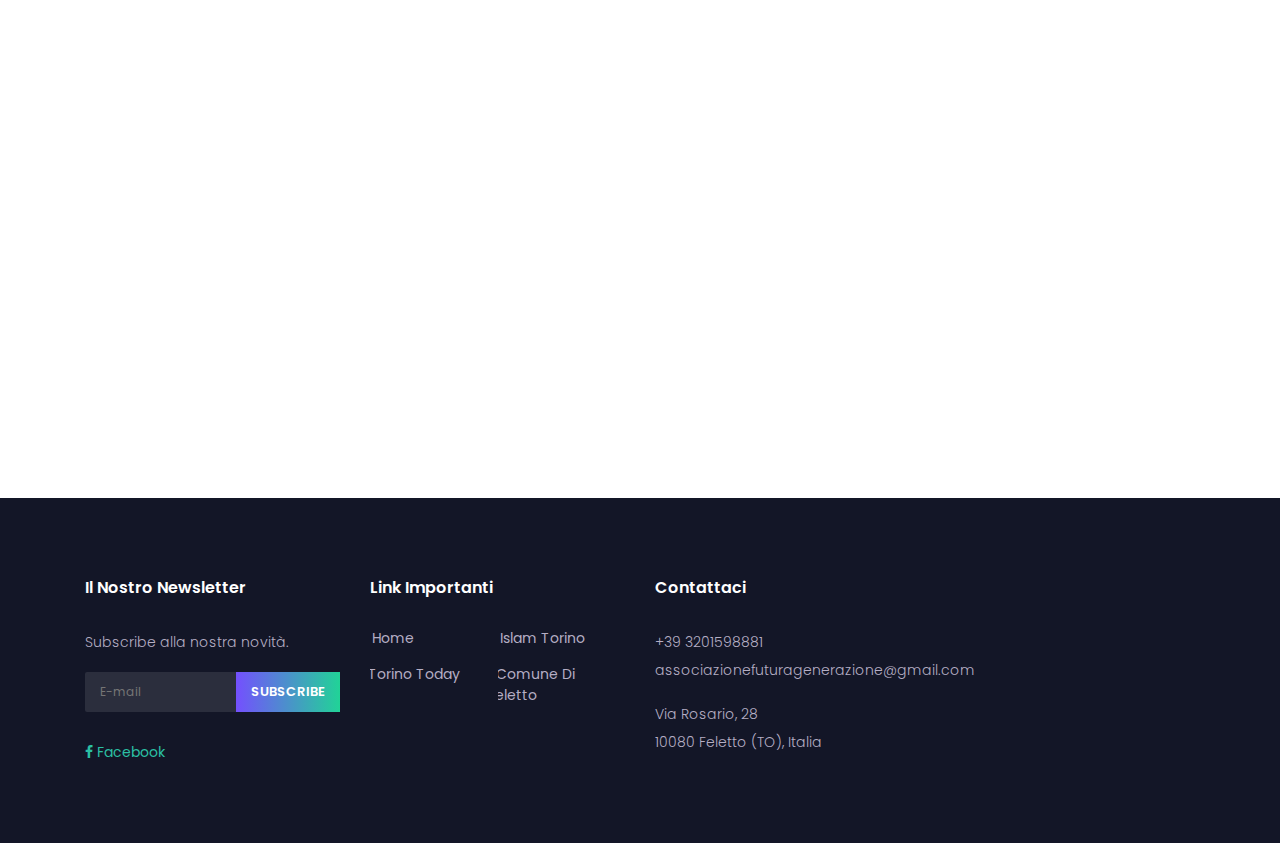
==== commit d9110d49: "final updates" ====
--- a/index.html
+++ b/index.html
@@ -6,25 +6,15 @@
     <meta name="description" content="">
     <meta http-equiv="X-UA-Compatible" content="IE=edge">
     <meta name="viewport" content="width=device-width, initial-scale=1, shrink-to-fit=no">
-    <!-- The above 4 meta tags *must* come first in the head; any other head content must come *after* these tags -->
-
-    <!-- Title -->
     <title>Futura Generazione</title>
-
-    <!-- Favicon -->
     <link rel="icon" href="img/core-img/Logo3.png">
-
-    <!-- Core Stylesheet -->
     <link href="style.css" rel="stylesheet">
-
-    <!-- Responsive CSS -->
     <link href="css/responsive/responsive.css" rel="stylesheet">
     <link href="css/others/readquran.css" rel="stylesheet">
 
 </head>
 
 <body>
-    <!-- Preloader Start -->
     <div id="preloader">
         <div class="loader">
             <span class="inner1"></span>
@@ -34,7 +24,6 @@
     </div>
 
 
-    <!-- ***** Header Area Start ***** -->
     <header class="header_area" id="header">
         <div class="container-fluid h-100">
             <div class="row h-100">
@@ -51,17 +40,14 @@
                                     <a class="nav-link" href="#">Blog</a>
                                 </li>
                                 <li class="nav-item">
-                                    <a class="nav-link" href="readquran.html">Leggi Il Corano</a>
+                                    <a class="nav-link" target="_blank" href="https://ilcorano.net/il-sacro-corano/il-sacro-corano-audio-arabo-italiano/">Il Corano In Italiano</a>
                                 </li>
                                 <li class="nav-item">
-                                    <a class="nav-link" href="#">Contatti</a>
+                                    <a class="nav-link" href="#contattaci">Contatti</a>
                                 </li>
                             </ul>
-                            <!-- Search & Shop Btn Area -->
-                            <div class="fancy-search-and-shop-area">
-                                <!-- <iframe width="300" height="90" src="http://widget.quran24.fm" frameborder="0"></iframe> -->
+                            <div class="gen-search-and-shop-area">
                                 <image id="quranButton" width="40px" src="img/btns/play.png"/>
-                     
                             </div>
                         </div>
                     </nav>
@@ -69,56 +55,41 @@
             </div>
         </div>
     </header>
-    <!-- ***** Header Area End ***** -->
-
-    <!-- ***** Hero Area Start ***** -->
-    <div class="fancy-hero-area bg-img bg-overlay animated-img" style="background-image: url(img/bg-img/hero-1.jpg);">
+    <div class="gen-hero-area bg-img bg-overlay animated-img" style="background-image: url(img/bg-img/hero-1.jpg);">
         <div class="container h-100">
             <div class="row h-100 align-items-center">
                 <div class="col-12">
-                    <div class="fancy-hero-content text-center">
+                    <div class="gen-hero-content text-center">
                         <!-- Video Overview -->
                         <div class="video-overview">
  
                             <a href="https://www.youtube.com/watch?v=k2gOsvK8XNM" class="video--play--btn"><i class="fa fa-play" aria-hidden="true"></i> GUARDA Makkah IN DIRETTA</a>
                         </div>
                         <h2>“Prendi da questo mondo soltanto il necessario per il viaggio”.</h2>
-                        <!-- <a href="#" class="btn fancy-btn fancy-active">Chi Siamo</a>
-                        <a href="#" class="btn fancy-btn">Get a quote</a> -->
                     </div>
                 </div>
             </div>
         </div>
     </div>
-    <!-- ***** Hero Area End ***** -->
-
-    <!-- ***** Top Feature Area Start ***** -->
-    <div class="fancy-top-features-area bg-gray">
-        <div class="container">
-            <div class="row">
-                <div class="col-12">
-                    <div class="fancy-top-features-content">
+    <div class="gen-top-features-area bg-gray">
+        <div class="container">
+            <div class="row">
+                <div class="col-12">
+                    <div class="gen-top-features-content">
                         <div class="row no-gutters">
                             <div class="col-12 col-md-4">
                                 <div class="single-top-feature">
-                                    <!-- <h5><i class="fa fa-thumbs-o-up" aria-hidden="true"></i> Like us on Facebook </h5> -->
-                                    <!-- <img src="img/core-img/likeus.png"> -->
                                     <iframe id="g2hFrame" title="islamic-calendar" style="width: 250px; height: 230px; border: 1px solid #ddd;" scrolling="no" src="https://www.islamicfinder.org/islamic-calendar/widgetGregorian?type=Gregorian"> </iframe>
-                                    <!-- <p>Excepteur sint occaecat cupidatat non proident, sunt in culpa qui officia deserunt mollit anim id est laborum. </p> -->
                                 </div>
                             </div>
                             <div class="col-12 col-md-4">
                                 <div class="single-top-feature">
-                                    <!-- <h5><i class="fa fa-clock-o" aria-hidden="true"></i> Prayer Times</h5> -->
                                     <iframe src="https://timesprayer.com/widgets.php?frame=2&amp;lang=en&amp;name=turin&amp;method=3&amp;time=0" style="border: none; overflow: hidden; width: 280px; height:229px;"></iframe>
-                                    <!-- <p>Excepteur sint occaecat cupidatat non proident, sunt in culpa qui officia deserunt mollit anim id est laborum. </p> -->
                                 </div>
                             </div>
                             <div class="col-12 col-md-4">
                                 <div class="single-top-feature">
-                                    <!-- <h5><i class="fa fa-diamond" aria-hidden="true"></i> Quality</h5> -->
                                     <iframe style="width: 240px; height: 230px; border: 1px solid #ddd;" scrolling="yes" src="https://www.islamicfinder.org/specialislamicdays"> </iframe>
-                                    <!-- <p>Excepteur sint occaecat cupidatat non proident, sunt in culpa qui officia deserunt mollit anim id est laborum. </p> -->
                                 </div>
                             </div>
                         </div>
@@ -127,10 +98,8 @@
             </div>
         </div>
     </div>
-    <!-- ***** Top Feature Area End ***** -->
-
-    <!-- ***** About Us Area Start ***** -->
-    <section class="fancy-about-us-area bg-gray">
+
+    <section class="gen-about-us-area bg-gray">
         <div class="container">
             <div class="row">
                 <div class="col-12 col-lg-6">
@@ -138,7 +107,7 @@
                         <h2>Siamo una organizazione che è stata fatta il 2016</h2>
                         <p>Ut enim ad minim veniam, quis nostrud exercitation ullamco laboris nisi ut aliquip ex ea commodo consequat. Duis aute irure dolor in reprehenderi.</p>
                         <p>Excepteur sint occaecat cupidatat non proident, sunt in culpa qui officia dese mollit anim id est laborum. Sed ut perspiciatis unde omnis iste.</p>
-                        <a href="#" class="btn fancy-btn fancy-dark">Leggi di più</a>
+                        <a href="#" class="btn gen-btn gen-dark">Leggi di più</a>
                     </div>
                 </div>
 
@@ -150,11 +119,9 @@
             </div>
         </div>
     </section>
-    <!-- ***** About Us Area End ***** -->
-
-
-    <!-- ***** Service Area Start ***** -->
-    <section class="fancy-services-area bg-img bg-overlay section-padding-100-70" style="background-image: url(img/bg-img/hero-2.jpg)">
+
+
+    <section class="gen-services-area bg-img bg-overlay section-padding-100-70" style="background-image: url(img/bg-img/hero-2.jpg)">
         <div class="container">
             <div class="row">
                 <div class="col-12">
@@ -166,7 +133,6 @@
             </div>
 
             <div class="row">
-                <!-- Single Service -->
                 <div class="col-12 col-md-4">
                     <div class="single-service-area text-center wow fadeInUp" data-wow-delay="0.5s">
                         <img class="quranico" src="img/core-img/kuran.webp" height="15px">
@@ -174,7 +140,6 @@
                         <p>Insegnare il Corano ai bambini asjkdb sdjaksf asdkjf jkfasdf.</p>
                     </div>
                 </div>
-                <!-- Single Service -->
                 <div class="col-12 col-md-4">
                     <div class="single-service-area text-center wow fadeInUp" data-wow-delay="1s">
                         <img id="prayerico" src="img/core-img/prayer2.png" height="15px">
@@ -182,7 +147,6 @@
                         <p>Un posto disponibile per pregare e asdkj asdhjaks dasjdas jk.</p>
                     </div>
                 </div>
-                <!-- Single Service -->
                 <div class="col-12 col-md-4">
                     <div class="single-service-area text-center wow fadeInUp" data-wow-delay="1.5s">
                         <img class="quranico" src="img/core-img/events.png" height="15px">
@@ -193,73 +157,56 @@
             </div>
         </div>
     </section>
-    <!-- ***** Service Area End ***** -->
-
-    <!-- ***** Testimonials Area Start ***** -->
-    <section class="fancy-testimonials-area section-padding-100">
+
+    <section class="gen-testimonials-area section-padding-100">
         <div class="container">
             <div class="row">
                 <div class="col-12">
                     <div class="testimonials-slides owl-carousel">
-                        <!-- Single Testimonial -->
                         <div class="single-testimonial d-md-flex align-items-center">
-                            <!-- Testimonial Thumb -->
                             <div class="testimonial-thumbnail">
                                 <img src="img/core-img/mohammed.jpg" alt="">
                             </div>
-                            <!-- Content -->
                             <div class="testimonilas-content">
                                 <span class="playfair-font quote">“</span>
                                 <h5>“La migliore elemosina è quella che quando la mano destra dà, la sinistra non lo sa.”</h5>
                                 <h6>Muhammed - <span>La pace su di lui</span></h6>
                             </div>
                         </div>
-                         <!-- Single Testimonial -->
                          <div class="single-testimonial d-md-flex align-items-center">
-                            <!-- Testimonial Thumb -->
                             <div class="testimonial-thumbnail">
                                 <img src="img/core-img/Allah.png" alt="">
                             </div>
-                            <!-- Content -->
                             <div class="testimonilas-content">
                                 <span class="playfair-font quote">“</span>
                                 <h5>“In verità siamo stati Noi ad aver creato l'uomo e conosciamo ciò che gli sussurra l'animo suo. Noi siamo a lui più vicini della sua vena giugulare..”</h5>
                                 <h6>Allah - <span> Il Compassionevole, il Misericordioso.</span></h6>
                             </div>
                         </div>
-                         <!-- Single Testimonial -->
                          <div class="single-testimonial d-md-flex align-items-center">
-                            <!-- Testimonial Thumb -->
                             <div class="testimonial-thumbnail">
                                 <img src="img/core-img/Allah.png" alt="">
                             </div>
-                            <!-- Content -->
                             <div class="testimonilas-content">
                                 <span class="playfair-font quote">“</span>
                                 <h5>“..io sono vicino! Rispondo all'appello di chi Mi chiama quando Mi invoca..”</h5>
                                 <h6>Allah - <span> Il Compassionevole, il Misericordioso.</span></h6>
                             </div>
                         </div>
-                        <!-- Single Testimonial -->
                         <div class="single-testimonial d-md-flex align-items-center">
-                            <!-- Testimonial Thumb -->
                             <div class="testimonial-thumbnail">
                                 <img src="img/core-img/mohammed.jpg" height="500" width="500" alt="">
                             </div>
-                            <!-- Content -->
                             <div class="testimonilas-content">
                                 <span class="playfair-font quote">“</span>
                                 <h5>“Il paradiso si stende ai piedi delle madri.”</h5>
                                 <h6>Muhammed - <span>La pace su di lui</span></h6>
                             </div>
                         </div>
-                        <!-- Single Testimonial -->
                         <div class="single-testimonial d-md-flex align-items-center">
-                            <!-- Testimonial Thumb -->
                             <div class="testimonial-thumbnail">
                                 <img src="img/core-img/abu-bakr.detail.png" height="500" width="500" alt="">
                             </div>
-                            <!-- Content -->
                             <div class="testimonilas-content">
                                 <span class="playfair-font quote">“</span>
                                 <h5>Uomini, chi adorava Muhammad, sappia che egli è morto; chi adorava Iddio, sappia che egli è vivente e immortale.</h5>
@@ -271,38 +218,32 @@
             </div>
         </div>
     </section>
-    <!-- ***** Testimonials Area End ***** -->
-
-    <!-- ***** CTA Area Start ***** -->
-    <section class="fancy-cta-area bg-img bg-overlay section-padding-100" style="background-image: url(img/bg-img/hero-3.jpg)">
+
+    <section class="gen-cta-area bg-img bg-overlay section-padding-100" style="background-image: url(img/bg-img/hero-3.jpg)">
         <div class="container">
             <div class="row">
                 <div class="col-12">
                     <div class="cta-content text-center">
                         <h2>Vuoi darci una mano?</h2>
                         <p>Ci sono molti modi per contattarci. Puoi chiamarci o inviare un'e-mail, scegliere quello che più ti si addice.</p>
-                        <a href="#" class="btn fancy-btn">Contattaci</a>
-                    </div>
-                </div>
-            </div>
-        </div>
-    </section>
-    <!-- ***** CTA Area End ***** -->
-
-    <!-- ***** Blog Area Start ***** -->
-    <section class="fancy-blog-area section-padding-100-70">
+                        <a href="#contattaci" class="btn gen-btn">Contattaci</a>
+                    </div>
+                </div>
+            </div>
+        </div>
+    </section>
+
+    <section class="gen-blog-area section-padding-100-70">
         <div class="container">
             <div class="row">
                 <div class="col-12">
                     <div class="section-heading text-center">
                         <h2>Ultima Novità</h2>
-                        <!-- <p>We Are A Creative Digital Agency. Focused on Growing Brands Online</p> -->
-                    </div>
-                </div>
-            </div>
-
-            <div class="row">
-                <!-- Single Blog -->
+                    </div>
+                </div>
+            </div>
+
+            <div class="row">
                 <div class="col-12 col-md-4">
                     <div class="single-blog-area wow fadeInUp" data-wow-delay="0.5s">
                         <img src="img/blog-img/blog-1.jpg" alt="">
@@ -313,7 +254,6 @@
                         </div>
                     </div>
                 </div>
-                <!-- Single Blog -->
                 <div class="col-12 col-md-4">
                     <div class="single-blog-area wow fadeInUp" data-wow-delay="1s">
                         <img src="img/blog-img/blog-2.jpg" alt="">
@@ -324,7 +264,6 @@
                         </div>
                     </div>
                 </div>
-                <!-- Single Blog -->
                 <div class="col-12 col-md-4">
                     <div class="single-blog-area wow fadeInUp" data-wow-delay="1.5s">
                         <img src="img/blog-img/blog-3.jpg" alt="">
@@ -338,14 +277,11 @@
             </div>
         </div>
     </section>
-    <!-- ***** Blog Area End ***** -->
-
-    <!-- ***** Footer Area Start ***** -->
-    <footer class="fancy-footer-area fancy-bg-dark">
+
+    <footer class="gen-footer-area gen-bg-dark">
         <div class="footer-content section-padding-80-50">
             <div class="container">
                 <div class="row">
-                    <!-- Footer Widget -->
                     <div class="col-12 col-sm-6 col-lg-3">
                         <div class="single-footer-widget">
                             <h6>Il Nostro Newsletter</h6>
@@ -361,28 +297,21 @@
                         </div>
                     </div>
                  
-                    <!-- Footer Widget -->
                     <div class="col-12 col-sm-6 col-lg-3">
                         <div class="single-footer-widget">
                             <h6>Link Importanti</h6>
                             <nav>
                                 <ul>
-                                    <li><a href="#"><i class="fa fa-angle-double-right" aria-hidden="true"></i> Agency</a></li>
                                     <li><a href="#"><i class="fa fa-angle-double-right" aria-hidden="true"></i> Home</a></li>
-                                    <li><a href="#"><i class="fa fa-angle-double-right" aria-hidden="true"></i> Studio</a></li>
-                                    <li><a href="#"><i class="fa fa-angle-double-right" aria-hidden="true"></i> About</a></li>
-                                    <li><a href="#"><i class="fa fa-angle-double-right" aria-hidden="true"></i> Studio</a></li>
-                                    <li><a href="#"><i class="fa fa-angle-double-right" aria-hidden="true"></i> Services</a></li>
-                                    <li><a href="#"><i class="fa fa-angle-double-right" aria-hidden="true"></i> Blogs</a></li>
-                                    <li><a href="#"><i class="fa fa-angle-double-right" aria-hidden="true"></i> Work</a></li>
-                                    <li><a href="#"><i class="fa fa-angle-double-right" aria-hidden="true"></i> Shop</a></li>
-                                    <li><a href="#"><i class="fa fa-angle-double-right" aria-hidden="true"></i> Privacy</a></li>
+                                    <li><a target="_blank" href="http://www.islamtorino.it/"><i class="fa fa-angle-double-right" aria-hidden="true"></i> Islam Torino</a></li>
+                                    <li><a target="_blank" href="https://www.torinotoday.it/tag/islam/"><i class="fa fa-angle-double-right" aria-hidden="true"></i>Torino Today</a></li>
+                                    <li><a target="_blank" href="https://www.comune.feletto.to.it/it-it/home"><i class="fa fa-angle-double-right" aria-hidden="true"></i>Comune Di Feletto</a></li>
+
                                 </ul>
                             </nav>
                         </div>
                     </div>
-                    <!-- Footer Widget -->
-                    <div class="col-12 col-sm-6 col-lg-3">
+                    <div id="contattaci" class="col-12 col-sm-6 col-lg-3">
                         <div class="single-footer-widget">
                             <h6>Contattaci</h6>
                             <p>+39 3201598881 <br>associazionefuturagenerazione@gmail.com
@@ -402,19 +331,12 @@
             </div>
         </div>
     </footer>
-    <!-- ***** Footer Area End ***** -->
-
-    <!-- jQuery-2.2.4 js -->
+
     <script src="js/jquery/jquery-2.2.4.min.js"></script>
-    <!-- Popper js -->
     <script src="js/bootstrap/popper.min.js"></script>
-    <!-- Bootstrap-4 js -->
     <script src="js/bootstrap/bootstrap.min.js"></script>
-    <!-- All Plugins js -->
+    <script src="js/others/quran.js"></script>
     <script src="js/others/plugins.js"></script>
-    <!-- Active JS -->
     <script src="js/active.js"></script>
-    <!-- Quran -->
-    <script src="js/others/quran.js"></script>
 
 </body>--- a/style.css
+++ b/style.css
@@ -84,7 +84,7 @@
     list-style: none;
 }
 
-.fancy-table {
+.gen-table {
     display: table;
     height: 100%;
     left: 0;
@@ -94,7 +94,7 @@
     z-index: 2;
 }
 
-.fancy-table-cell {
+.gen-table-cell {
     display: table-cell;
     vertical-align: middle;
 }
@@ -287,7 +287,7 @@
     background-color: #f7f7f7;
 }
 
-.fancy-bg-dark {
+.gen-bg-dark {
     background-color: #131627!important;
 }
 
@@ -312,7 +312,7 @@
     left: 0;
 }
 
-.fancy-btn {
+.gen-btn {
     color: #fff;
     font-size: 13px;
     font-weight: 600;
@@ -335,7 +335,7 @@
     z-index: 1;
 }
 
-.fancy-btn:after {
+.gen-btn:after {
     color: #fff;
     -webkit-transition-duration: 500ms;
     transition-duration: 500ms;
@@ -355,18 +355,18 @@
     -ms-filter: "progid:DXImageTransform.Microsoft.Alpha(Opacity=0)"
 }
 
-.fancy-btn:hover:after,
-.fancy-btn.fancy-active:after {
+.gen-btn:hover:after,
+.gen-btn.gen-active:after {
     opacity: 1;
     -ms-filter: "progid:DXImageTransform.Microsoft.Alpha(Opacity=100)"
 }
 
-.fancy-btn.fancy-dark {
+.gen-btn.gen-dark {
     color: #232d37;
 }
 
-.fancy-btn:hover,
-.fancy-btn.fancy-dark:hover {
+.gen-btn:hover,
+.gen-btn.gen-dark:hover {
     color: #fff;
 }
 
@@ -421,20 +421,20 @@
     font-weight: 500;
 }
 
-.fancy-search-and-shop-area {
+.gen-search-and-shop-area {
     margin-left: 65px;
 }
 
-.fancy-search-and-shop-area > a {
+.gen-search-and-shop-area > a {
     font-size: 16px;
     color: #fff;
 }
 
-.fancy-search-and-shop-area > a:first-child {
+.gen-search-and-shop-area > a:first-child {
     margin-right: 30px;
 }
 
-.fancy-search-form {
+.gen-search-form {
     width: 100%;
     background-color: #fff;
     height: 100px;
@@ -447,12 +447,12 @@
     box-shadow: 2px 3px 10px rgba(0, 0, 0, 0.1);
 }
 
-.search-form-on .fancy-search-form {
+.search-form-on .gen-search-form {
     top: 0;
     z-index: 2000;
 }
 
-.fancy-search-form form input {
+.gen-search-form form input {
     width: 100%;
     font-size: 36px;
     color: #b5aec4;
@@ -475,7 +475,7 @@
 
 /* hero area css */
 
-.fancy-hero-area {
+.gen-hero-area {
     position: relative;
     z-index: 10;
     width: 100%;
@@ -514,7 +514,7 @@
     color: #2bc0a4;
 }
 
-.fancy-hero-content h2 {
+.gen-hero-content h2 {
     font-size: 48px;
     color: #fff;
     font-weight: 700;
@@ -552,12 +552,12 @@
 
 /* Top Features Area CSS */
 
-.fancy-top-features-area {
+.gen-top-features-area {
     position: relative;
     z-index: 99;
 }
 
-.fancy-top-features-content {
+.gen-top-features-content {
     position: absolute;
     width: 100%;
     z-index: 99;
@@ -586,7 +586,7 @@
     background-color: #e5e5e5;
 }
 
-.fancy-top-features-content .col-12:last-child .single-top-feature:after {
+.gen-top-features-content .col-12:last-child .single-top-feature:after {
     display: none;
 }
 
@@ -600,7 +600,7 @@
 
 /* About Us Area CSS */
 
-.fancy-about-us-area {
+.gen-about-us-area {
     padding-top: 200px;
     padding-bottom: 100px;
 }
@@ -624,7 +624,7 @@
 
 /* Skills Area CSS */
 
-.fancy-skills-area {
+.gen-skills-area {
     position: relative;
     z-index: 2;
 }
@@ -986,7 +986,7 @@
 
 /* Breadcumb Area CSS */
 
-.fancy-breadcumb-area {
+.gen-breadcumb-area {
     width: 100%;
     height: 400px;
     position: relative;
@@ -1127,7 +1127,7 @@
     font-size: 16px;
 }
 
-.fancy-blockquote {
+.gen-blockquote {
     width: 100%;
     margin-bottom: 30px;
     position: relative;
@@ -1135,7 +1135,7 @@
     padding-left: 70px;
 }
 
-.fancy-blockquote span.quote {
+.gen-blockquote span.quote {
     font-size: 100px;
     position: absolute;
     line-height: 1;
@@ -1144,17 +1144,17 @@
     color: #2bc0a4
 }
 
-.fancy-blockquote h5 {
+.gen-blockquote h5 {
     line-height: 1.5;
     font-size: 18px;
     font-weight: 400;
 }
 
-.fancy-blockquote h6 {
+.gen-blockquote h6 {
     font-weight: 400;
 }
 
-.fancy-blockquote h6 span {
+.gen-blockquote h6 span {
     color: #b5aec4;
     font-size: 14px;
 }
--- a/css/responsive/responsive.css
+++ b/css/responsive/responsive.css
@@ -10,7 +10,7 @@
     .testimonials-slides .owl-next {
         right: -3%;
     }
-    .fancy-skills-area {
+    .gen-skills-area {
         padding: 100px;
     }
     .breadcumb-content h2 {
@@ -39,30 +39,30 @@
         border-radius: 0 0 3px 3px;
         margin-top: -2px;
     }
-    .fancy-search-and-shop-area {
+    .gen-search-and-shop-area {
         margin-left: 30px;
         margin-top: 15px;
     }
-    .fancy-search-form {
+    .gen-search-form {
         height: 70px;
         padding: 0 30px;
     }
-    .fancy-search-form form input {
+    .gen-search-form form input {
         font-size: 30px;
     }
     .search-close-btn {
         top: 4px;
     }
-    .fancy-hero-content h2 {
+    .gen-hero-content h2 {
         font-size: 36px;
     }
-    .fancy-hero-area {
+    .gen-hero-area {
         height: 800px;
     }
     .about-us-thumb {
         margin-top: 50px;
     }
-    .fancy-skills-area {
+    .gen-skills-area {
         padding: 100px 0;
     }
     .section-heading h2 {
@@ -106,21 +106,21 @@
         border-radius: 0 0 3px 3px;
         margin-top: -2px;
     }
-    .fancy-search-and-shop-area {
+    .gen-search-and-shop-area {
         margin-left: 30px;
         margin-top: 15px;
     }
-    .fancy-search-form {
+    .gen-search-form {
         height: 70px;
         padding: 0 30px;
     }
-    .fancy-search-form form input {
+    .gen-search-form form input {
         font-size: 30px;
     }
     .search-close-btn {
         top: 4px;
     }
-    .fancy-hero-content h2 {
+    .gen-hero-content h2 {
         font-size: 24px;
         margin-bottom: 30px;
     }
@@ -130,10 +130,10 @@
     .single-top-feature {
         padding: 15px;
     }
-    .fancy-btn {
+    .gen-btn {
         width: 140px;
     }
-    .fancy-top-features-content {
+    .gen-top-features-content {
         position: relative;
         bottom: -100px;
         -webkit-transform: translateY(0%);
@@ -145,10 +145,10 @@
     .about-us-thumb {
         margin-top: 50px;
     }
-    .fancy-hero-area {
+    .gen-hero-area {
         height: 600px;
     }
-    .fancy-skills-area {
+    .gen-skills-area {
         padding: 100px 0;
     }
     .skills-side-thumb {
